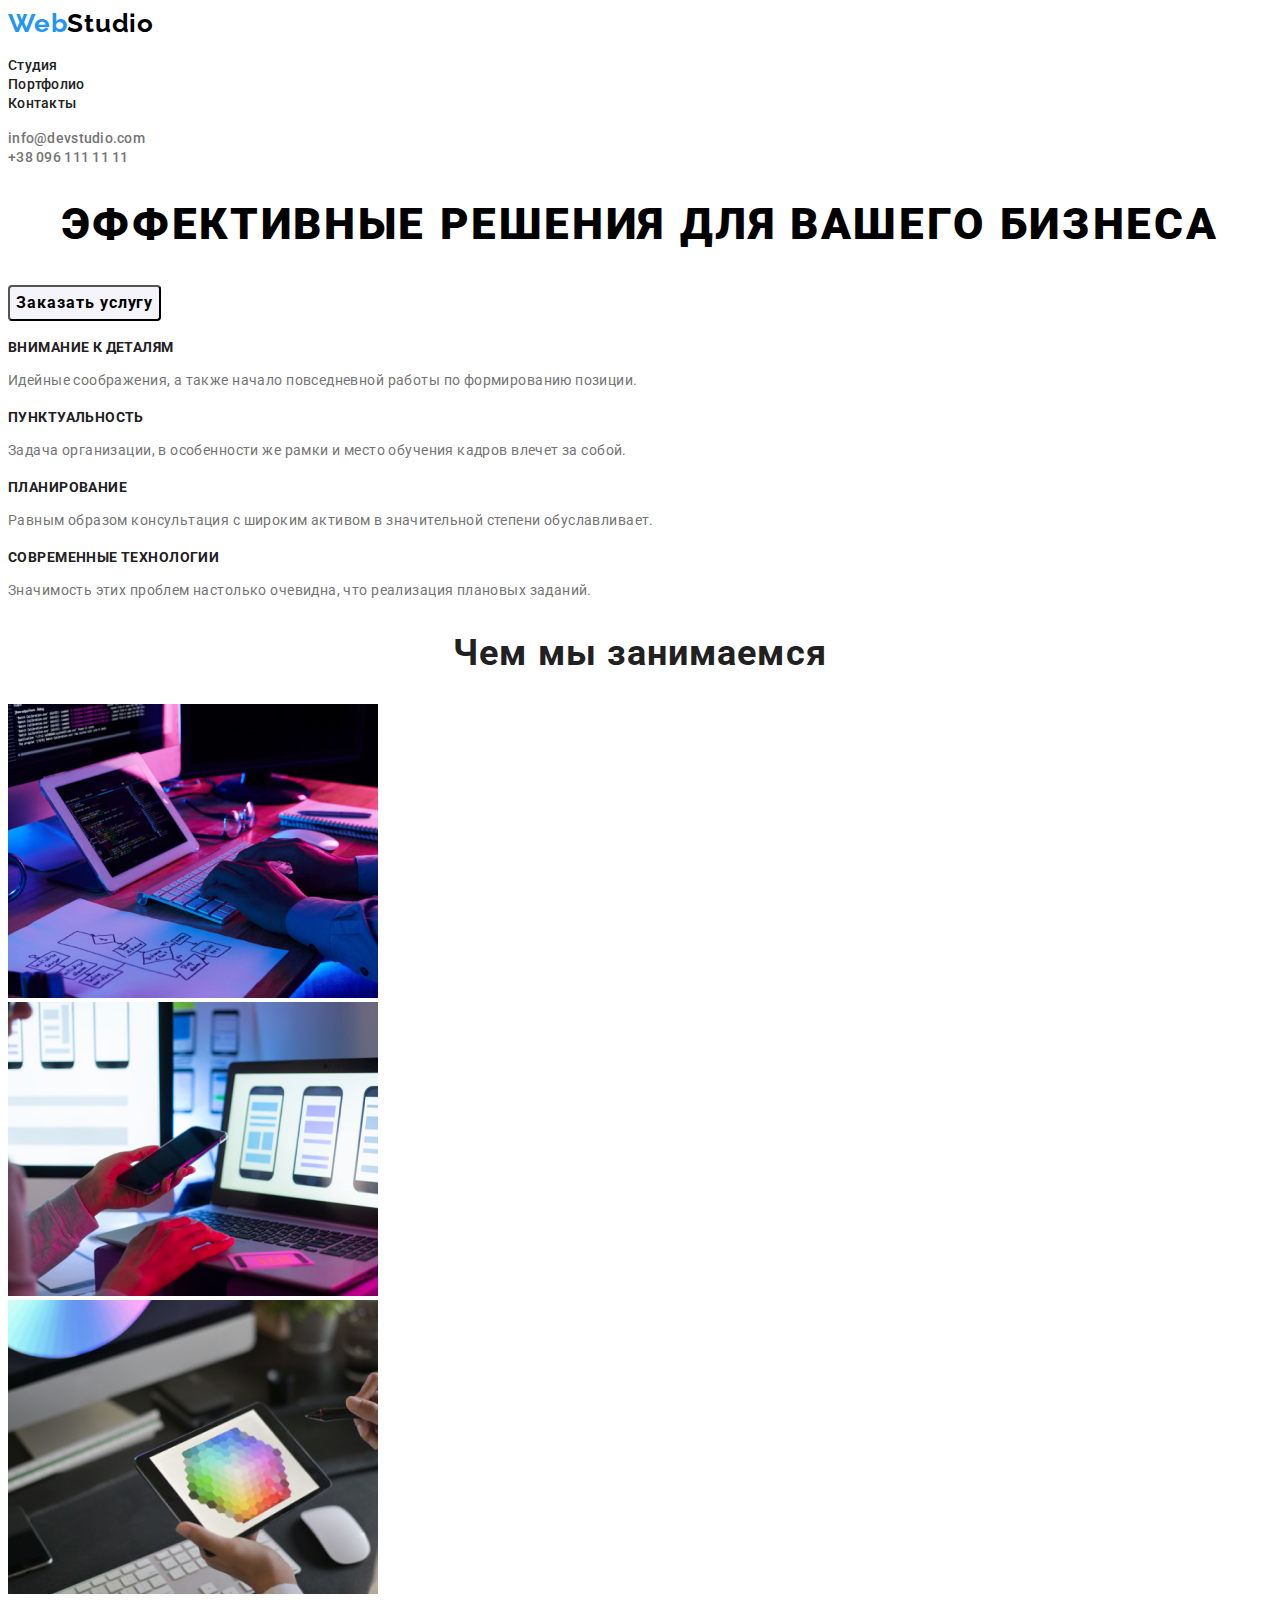
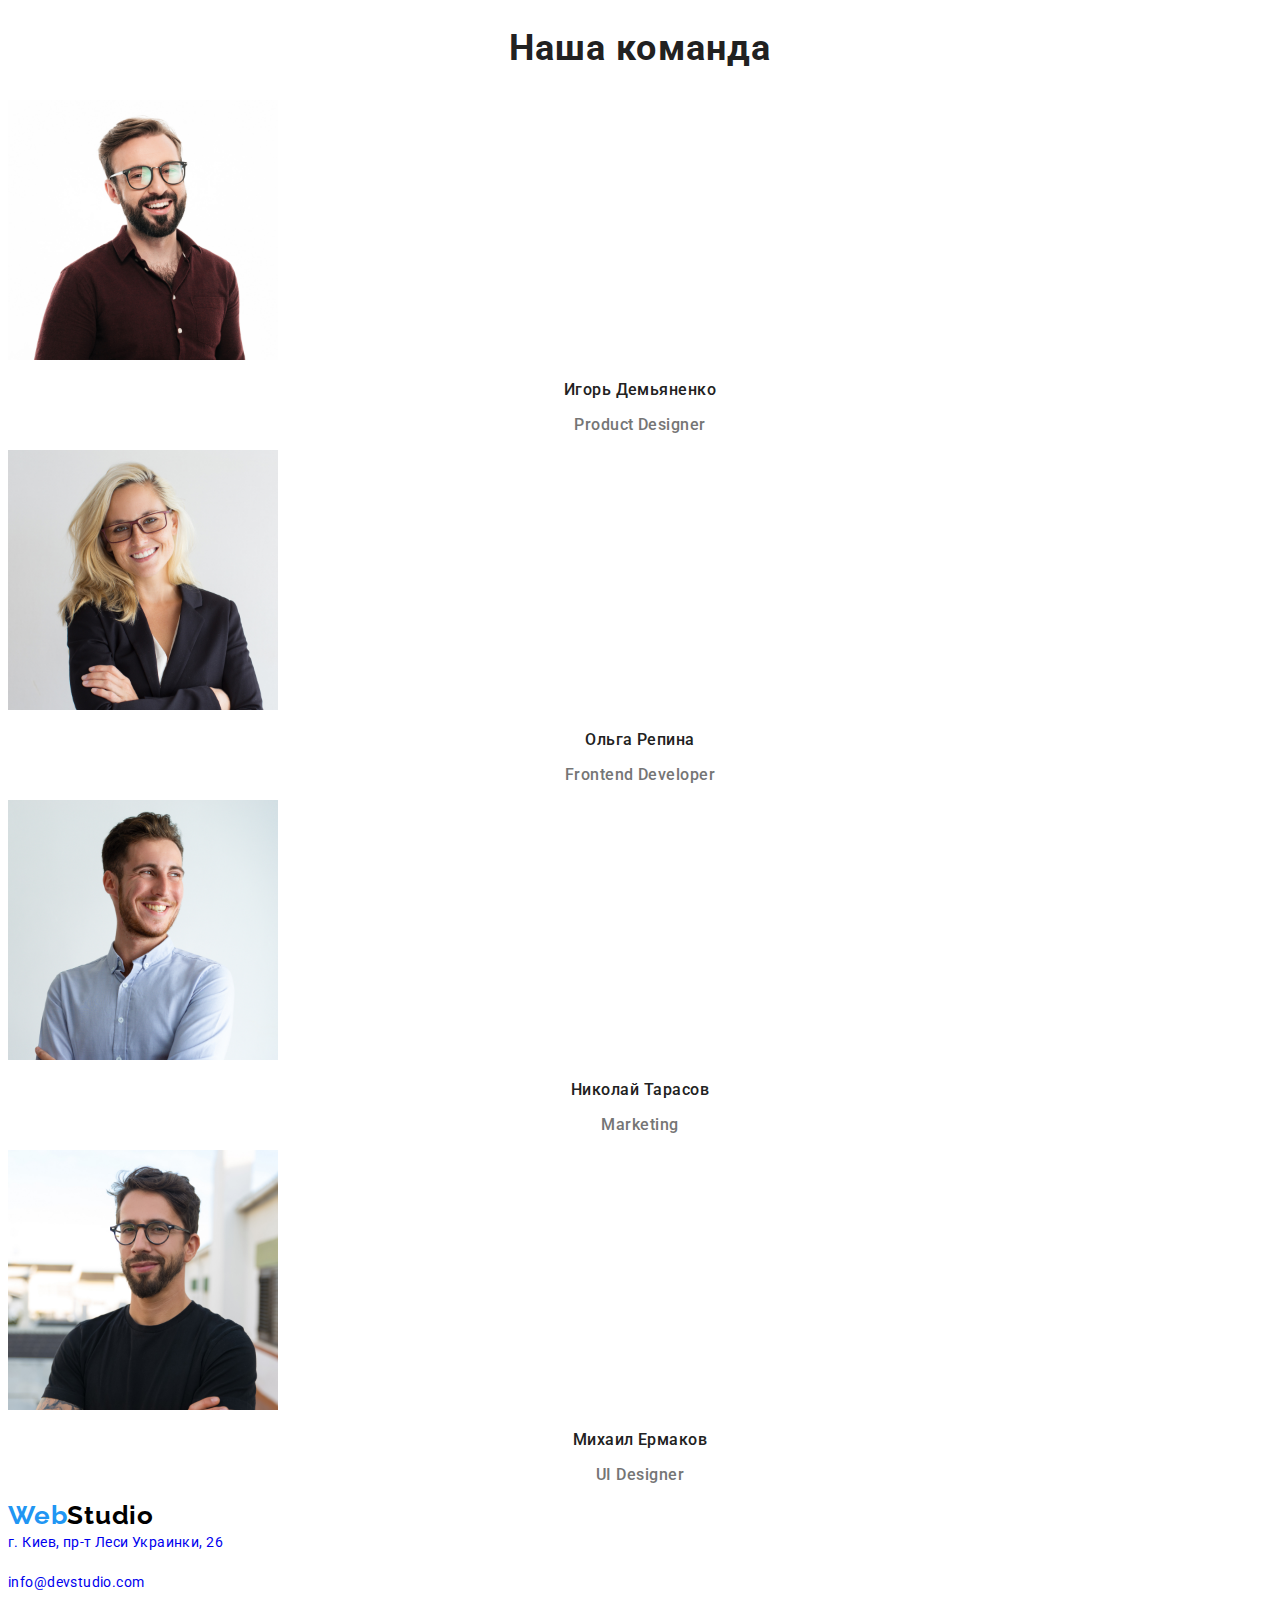
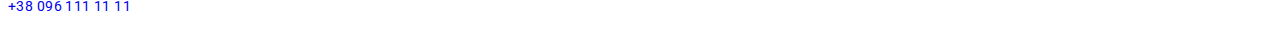
==== index.html @ 01afd9cc "Start HW3" ====
<!DOCTYPE html>
<html lang="ru">
<head>
    <meta charset="UTF-8">
    <meta name="viewport" content="width=device-width, initial-scale=1.0">
    <title lang="en">Студия</title>
    <link rel="preconnect" href="https://fonts.gstatic.com">
    <link rel="preconnect" href="https://fonts.gstatic.com">
    <link href="https://fonts.googleapis.com/css2?family=Raleway:wght@700&family=Roboto:wght@400;500;700;900&display=swap"
        rel="stylesheet">
    <link rel="stylesheet" href="./style.css">
</head>
<body>
    <header>
        <!--logo-->
        <nav>
            <a class="logo" lang="en" href="./index.html"><span class="logo-blue">Web</span>Studio</a>
            <ul>
                <LI><a class="nav-list-item" href="./index.html">Студия</a></LI>
                <LI><a class="nav-list-item" href="./portfolio.html">Портфолио</a></LI>
                <LI><a class="nav-list-item" href="#">Контакты</a></LI>
            </ul>
        </nav>
        <!--contacts top-->
        <ul>
            <li><a class="contacts-list-item" href="mailto:info@devstudio.com">info@devstudio.com</a></li>
            <li><a class="contacts-list-item" href="tel:+380961111111">+38 096 111 11 11</a></li>
        </Ul>
    </header>
    <main>
        <!--main indirmation-->
        <section>
            <h1 class="hero-tittle" >Эффективные решения для вашего бизнеса</h1>
            <button class="hero-btn">Заказать услугу</button>
        </section>
        <!--our ptoperties-->
        <section>
            <ul>
                <li>
                    <h3 class="prop-tittle">Внимание к деталям</h3>
                    <p class="prop-desc">Идейные соображения, а также начало повседневной работы по формированию позиции.</p>
                </li>
                <li>
                    <h3 class="prop-tittle">Пунктуальность</h3>
                    <p class="prop-desc">Задача организации, в особенности же рамки и место обучения кадров влечет за собой.</p>
                </li>
                <li>
                    <h3 class="prop-tittle">Планирование</h3>
                    <p class="prop-desc">Равным образом консультация с широким активом в значительной степени обуславливает.</p>
                </li>
                <li>
                    <h3 class="prop-tittle">Современные технологии</h3>
                    <p class="prop-desc">Значимость этих проблем настолько очевидна, что реализация плановых заданий.</p>
                </li>
            </ul>
        </section>
        <!--What we are doing-->
        <section>
            <h2 class="tittle">Чем мы занимаемся</h2>
            <ul>
                <li><img width="370" height="294" src="./images/create.jpg" alt="We create"></li>    
                <li><img width="370" height="294" src="./images/mobile.jpg" alt="Anything"></li>    
                <li><img width="370" height="294" src="./images/desing.jpg" alt="And designer this"></li>    
            </ul>
        </section>
        <!--Our team-->
        <section>
            <h2 class="tittle">Наша команда</h2>
            <Ul>
            <li>
                <img width="270" height="260" src="./images/igor.jpg" alt="Игорь Демьяненко">
                <p class="people-name">Игорь Демьяненко</p>
                <p class="people-desc" lang="en">Product Designer</p>
            </li>
            <li>
                <img width="270" height="260" src="./images/Olga.jpg" alt="Ольга Репина">
                <p class="people-name">Ольга Репина</p>
                <p class="people-desc" lang="en">Frontend Developer</p>
            </li>
            <li>
                <img width="270" height="260" src="./images/Mikola.jpg" alt="Николай Тарасов">
                <p class="people-name">Николай Тарасов</p>
                <p class="people-desc" lang="en">Marketing</p>
            </li>
            <li>
                <img width="270" height="260" src="./images/Miha.jpg" alt="Михаил Ермаков">
                <p class="people-name">Михаил Ермаков</p>
                <p class="people-desc" lang="en">UI Designer</p>
            </li>
            </ul>
        </section>
    </main>
    <footer>
        <!--logo-->
        <a class="logo logo-on-black" lang="en" href="index.html"><span class="logo-blue">Web</span>Studio</a>
        <address>
            <a class="adress" target="_blank" href="https://goo.gl/maps/gsi33htadUd1G5fJ9">г. Киев, пр-т Леси Украинки, 26</a>
        </address>
        <!--contacts-->
        <ul>
            <li><a class="contacts-footer-item" href="mailto:info@devstudio.com">info@devstudio.com</a></li>
            <li><a class="contacts-footer-item" href="tel:+380961111111">+38 096 111 11 11</a></li>
        </ul>
    </footer>
</body>
</html>
---- style.css ----
body {
  font-family: "Raleway", sans-serif;
  font-family: "Roboto", sans-serif;
}

.list {
  list-style-type: none; /* Убираем маркеры */
}

.link {
  text-decoration: none;
}

ul {
  margin-left: 0; /* Отступ слева в браузере IE и Opera */
  padding-left: 0; /* Отступ слева в браузере Firefox, Safari, Chrome */
}

.logo {
  font-family: Raleway;
  font-style: normal;
  font-weight: 700;
  font-size: 26px;
  line-height: 1.192;
  /* identical to box height */

  letter-spacing: 0.03em;
  text-decoration: none;
  color: #000000;
}

.logo-blue {
  font-family: Raleway;
  font-style: normal;
  font-weight: 700;
  font-size: 26px;
  line-height: 1.192;
  /* identical to box height */

  letter-spacing: 0.03em;
  color: #2196f3;
  text-decoration: none;
}

.logo-on-black {
  /* color: #ffffff; */
}

.nav-list-item {
  text-decoration: none;
  font-family: Roboto;
  font-style: normal;
  font-weight: 500;
  font-size: 14px;
  line-height: 1.142;
  letter-spacing: 0.02em;

  color: #212121;
}

.nav-list-item:hover,
.nav-list-item:focus {
  color: #2196f3;
}

.contacts-list-item {
  text-decoration: none;
  font-family: Roboto;
  font-style: normal;
  font-weight: 500;
  font-size: 14px;
  line-height: 1.142;
  letter-spacing: 0.02em;

  color: #757575;
}

.contacts-list-item:hover,
.contacts-list-item:focus {
  color: #2196f3;
}

.hero-tittle {
  font-family: Roboto;
  font-style: normal;
  font-weight: 900;
  font-size: 44px;
  line-height: 1.363;
  /* or 136% */

  text-align: center;
  letter-spacing: 0.06em;
  text-transform: uppercase;

  /* color: #ffffff; */
}

.hero-btn {
  font-family: Roboto;
  font-style: normal;
  font-weight: bold;
  font-size: 16px;
  line-height: 1.875;
  /* identical to box height, or 187% */

  display: flex;
  align-items: center;
  text-align: center;
  letter-spacing: 0.06em;

  /* color: #FFFFFF; */

  background: #f5f4fa;
  border-radius: 4px;
}

.prop-tittle {
  font-family: Roboto;
  font-style: normal;
  font-weight: bold;
  font-size: 14px;
  line-height: 1.142;
  letter-spacing: 0.03em;
  text-transform: uppercase;

  color: #212121;
}

.prop-desc {
  font-family: Roboto;
  font-style: normal;
  font-weight: normal;
  font-size: 14px;
  line-height: 1.714;
  /* or 171% */

  letter-spacing: 0.03em;

  color: #757575;
}

.tittle {
  font-family: Roboto;
  font-style: normal;
  font-weight: 700;
  font-size: 36px;
  line-height: 1.166;
  text-align: center;
  letter-spacing: 0.03em;

  color: #212121;
}

.people-name {
  font-family: Roboto;
  font-style: normal;
  font-weight: 500;
  font-size: 16px;
  line-height: 1.187;
  /* identical to box height */

  text-align: center;
  letter-spacing: 0.03em;

  color: #212121;
}

.people-desc {
  font-family: Roboto;
  font-style: normal;
  font-weight: 500;
  font-size: 16px;
  line-height: 1.187;
  /* identical to box height */

  text-align: center;
  letter-spacing: 0.03em;

  color: #757575;
}

.adress {
  text-decoration: none;
  font-family: Roboto;
  font-style: normal;
  font-weight: normal;
  font-size: 14px;
  line-height: 1.714;
  /* or 171% */

  letter-spacing: 0.03em;

  /* color: #FFFFFF; */
}

.contacts-footer-item {
  text-decoration: none;
  font-family: Roboto;
  font-style: normal;
  font-weight: normal;
  font-size: 14px;
  line-height: 1.714;
  /* or 171% */

  letter-spacing: 0.03em;

  /* color: rgba(255, 255, 255, 0.6); */
}

.nav-portfolio-btn {
  font-family: Roboto;
  font-style: normal;
  font-weight: 500;
  font-size: 16px;
  line-height: 1.625;
  /* identical to box height, or 162% */

  text-align: center;
  letter-spacing: 0.03em;

  color: #212121;
  border: none;
  background-color: transparent;
}

.nav-portfolio-btn:hover,
.nav-portfolio-btn:focus {
  color: #ffffff;
  background: #2196f3;
  /* shadow-middle */

  box-shadow: 0px 3px 1px rgba(0, 0, 0, 0.1), 0px 1px 2px rgba(0, 0, 0, 0.08),
    0px 2px 2px rgba(0, 0, 0, 0.12);
  border-radius: 4px;
}

.project-tittle {
  font-family: Roboto;
  font-style: normal;
  font-weight: 500;
  font-size: 18px;
  line-height: 2;
  /* identical to box height, or 200% */

  letter-spacing: 0.06em;

  color: #212121;
}

.project-mini-desc {
  font-family: Roboto;
  font-style: normal;
  font-weight: 400;
  font-size: 16px;
  line-height: 1.875;
  /* identical to box height, or 187% */

  letter-spacing: 0.03em;

  color: #757575;
}
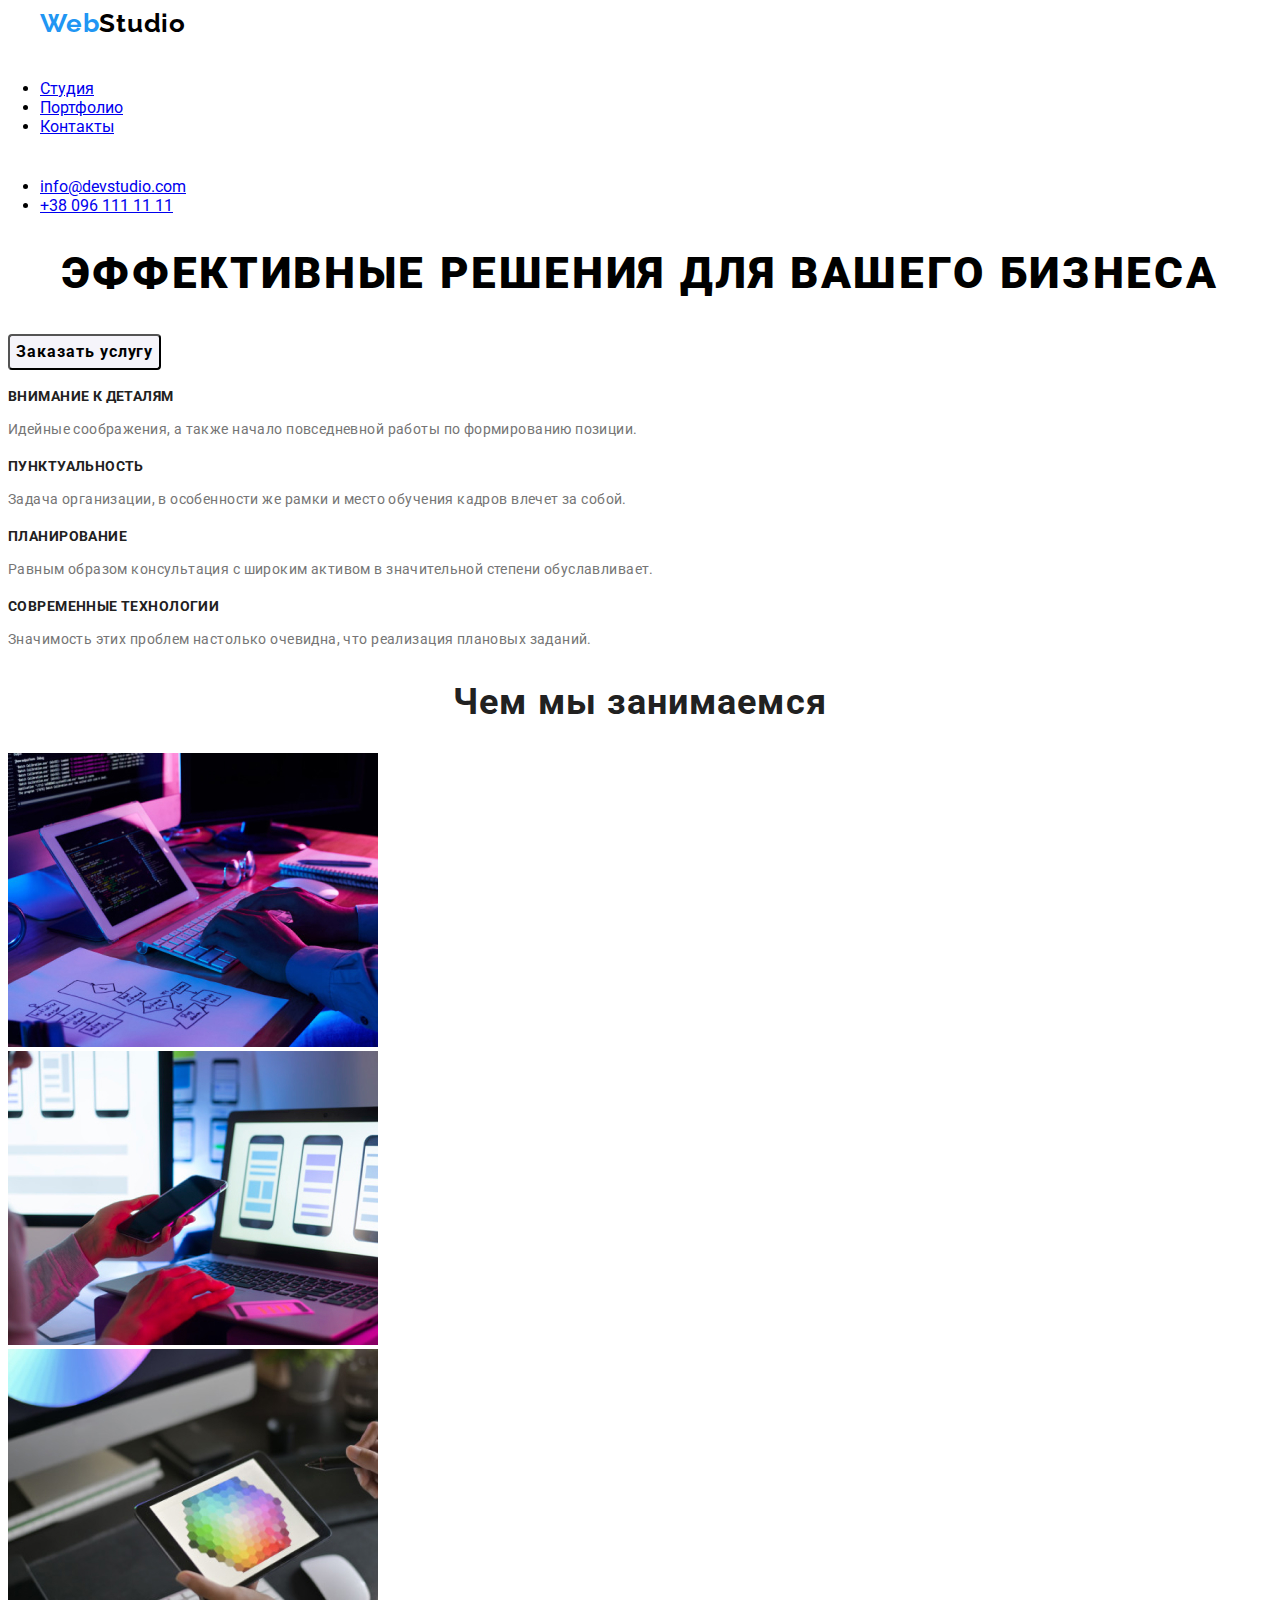
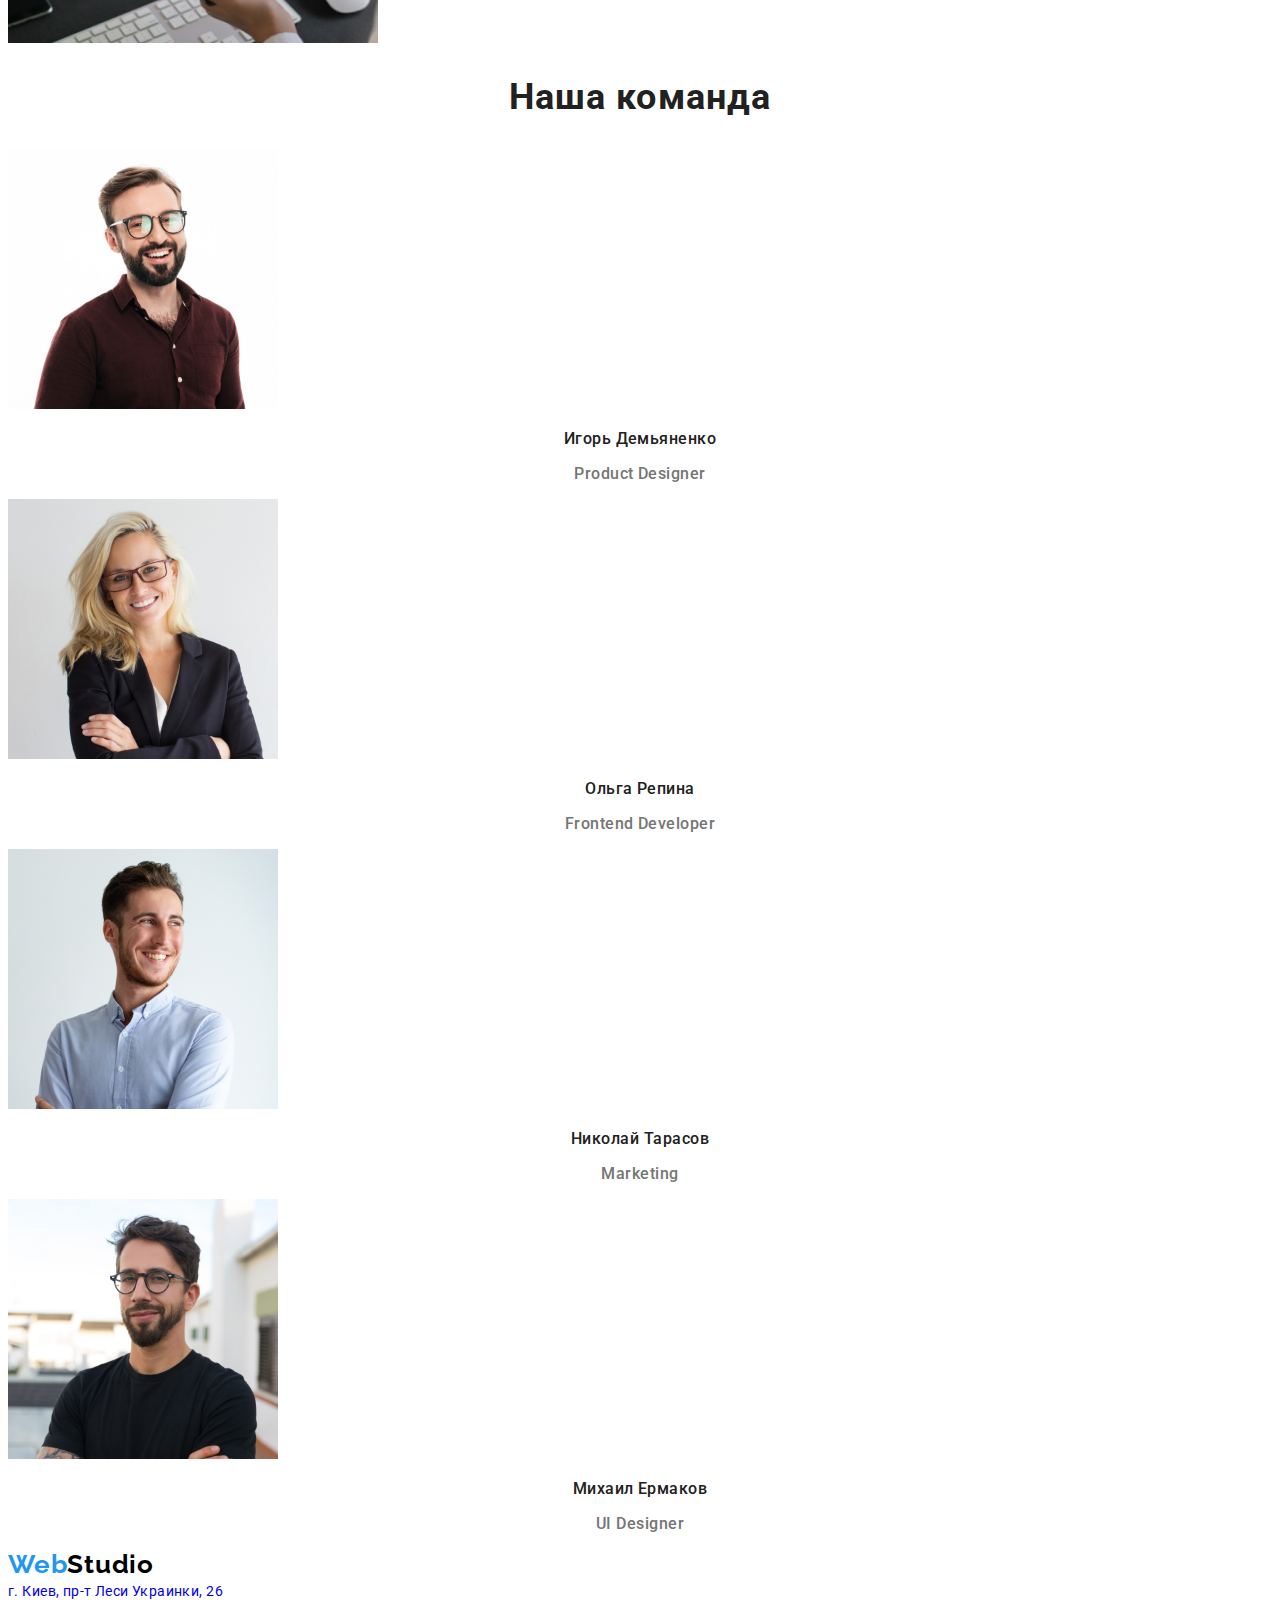
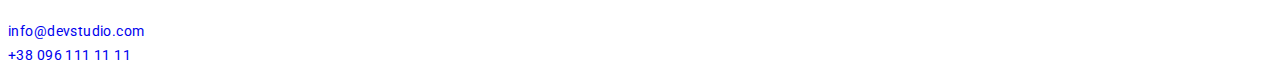
==== commit 1b7e6b9f: "Header 1" ====
--- a/index.html
+++ b/index.html
@@ -8,14 +8,16 @@
     <link rel="preconnect" href="https://fonts.gstatic.com">
     <link href="https://fonts.googleapis.com/css2?family=Raleway:wght@700&family=Roboto:wght@400;500;700;900&display=swap"
         rel="stylesheet">
+    <link rel="stylesheet" href="node_modules/modern-normalize/modern-normalize.css">
     <link rel="stylesheet" href="./style.css">
 </head>
 <body>
     <header>
+        <div class="container">
         <!--logo-->
         <nav>
-            <a class="logo" lang="en" href="./index.html"><span class="logo-blue">Web</span>Studio</a>
-            <ul>
+                <a class="logo" lang="en" href="./index.html"><span class="logo-blue">Web</span>Studio</a>
+            <ul class="header">
                 <LI><a class="nav-list-item" href="./index.html">Студия</a></LI>
                 <LI><a class="nav-list-item" href="./portfolio.html">Портфолио</a></LI>
                 <LI><a class="nav-list-item" href="#">Контакты</a></LI>
@@ -26,6 +28,7 @@
             <li><a class="contacts-list-item" href="mailto:info@devstudio.com">info@devstudio.com</a></li>
             <li><a class="contacts-list-item" href="tel:+380961111111">+38 096 111 11 11</a></li>
         </Ul>
+        </div>
     </header>
     <main>
         <!--main indirmation-->
--- a/style.css
+++ b/style.css
@@ -1,6 +1,12 @@
 body {
   font-family: "Raleway", sans-serif;
   font-family: "Roboto", sans-serif;
+}
+
+.container {
+  width: 1200px;
+  margin: 0 auto;
+  padding: 0 15px;
 }
 
 .list {
@@ -46,40 +52,6 @@
   /* color: #ffffff; */
 }
 
-.nav-list-item {
-  text-decoration: none;
-  font-family: Roboto;
-  font-style: normal;
-  font-weight: 500;
-  font-size: 14px;
-  line-height: 1.142;
-  letter-spacing: 0.02em;
-
-  color: #212121;
-}
-
-.nav-list-item:hover,
-.nav-list-item:focus {
-  color: #2196f3;
-}
-
-.contacts-list-item {
-  text-decoration: none;
-  font-family: Roboto;
-  font-style: normal;
-  font-weight: 500;
-  font-size: 14px;
-  line-height: 1.142;
-  letter-spacing: 0.02em;
-
-  color: #757575;
-}
-
-.contacts-list-item:hover,
-.contacts-list-item:focus {
-  color: #2196f3;
-}
-
 .hero-tittle {
   font-family: Roboto;
   font-style: normal;
@@ -112,6 +84,7 @@
 
   background: #f5f4fa;
   border-radius: 4px;
+  cursor: pointer;
 }
 
 .prop-tittle {
@@ -221,6 +194,7 @@
   color: #212121;
   border: none;
   background-color: transparent;
+  cursor: pointer;
 }
 
 .nav-portfolio-btn:hover,
@@ -259,3 +233,73 @@
 
   color: #757575;
 }
+
+/* HEADER */
+
+.nav-list-link {
+  text-decoration: none;
+  font-family: Roboto;
+  font-style: normal;
+  font-weight: 500;
+  font-size: 14px;
+  line-height: 1.142;
+  letter-spacing: 0.02em;
+
+  color: #212121;
+}
+
+.nav-list-link:hover,
+.nav-list-link:focus {
+  color: #2196f3;
+}
+
+.contacts-list-link {
+  text-decoration: none;
+  font-family: Roboto;
+  font-style: normal;
+  font-weight: 500;
+  font-size: 14px;
+  line-height: 1.142;
+  letter-spacing: 0.02em;
+
+  color: #757575;
+}
+
+.contacts-list-link:hover,
+.contacts-list-link:focus {
+  color: #2196f3;
+}
+
+.header {
+  padding-top: 24px;
+  padding-bottom: 25px;
+}
+
+.header .container {
+  display: flex;
+  align-items: center;
+}
+
+.navigation {
+  display: flex;
+  align-items: center;
+}
+.logo {
+  margin-right: 93px;
+}
+
+.nav-list {
+  display: flex;
+  align-items: center;
+}
+
+.nav-list-item:not(:last-child) {
+  margin-right: 50px;
+}
+
+.contacts-list-item {
+  margin-left: auto;
+  margin-right: 50px;
+}
+
+/* END HEADER */
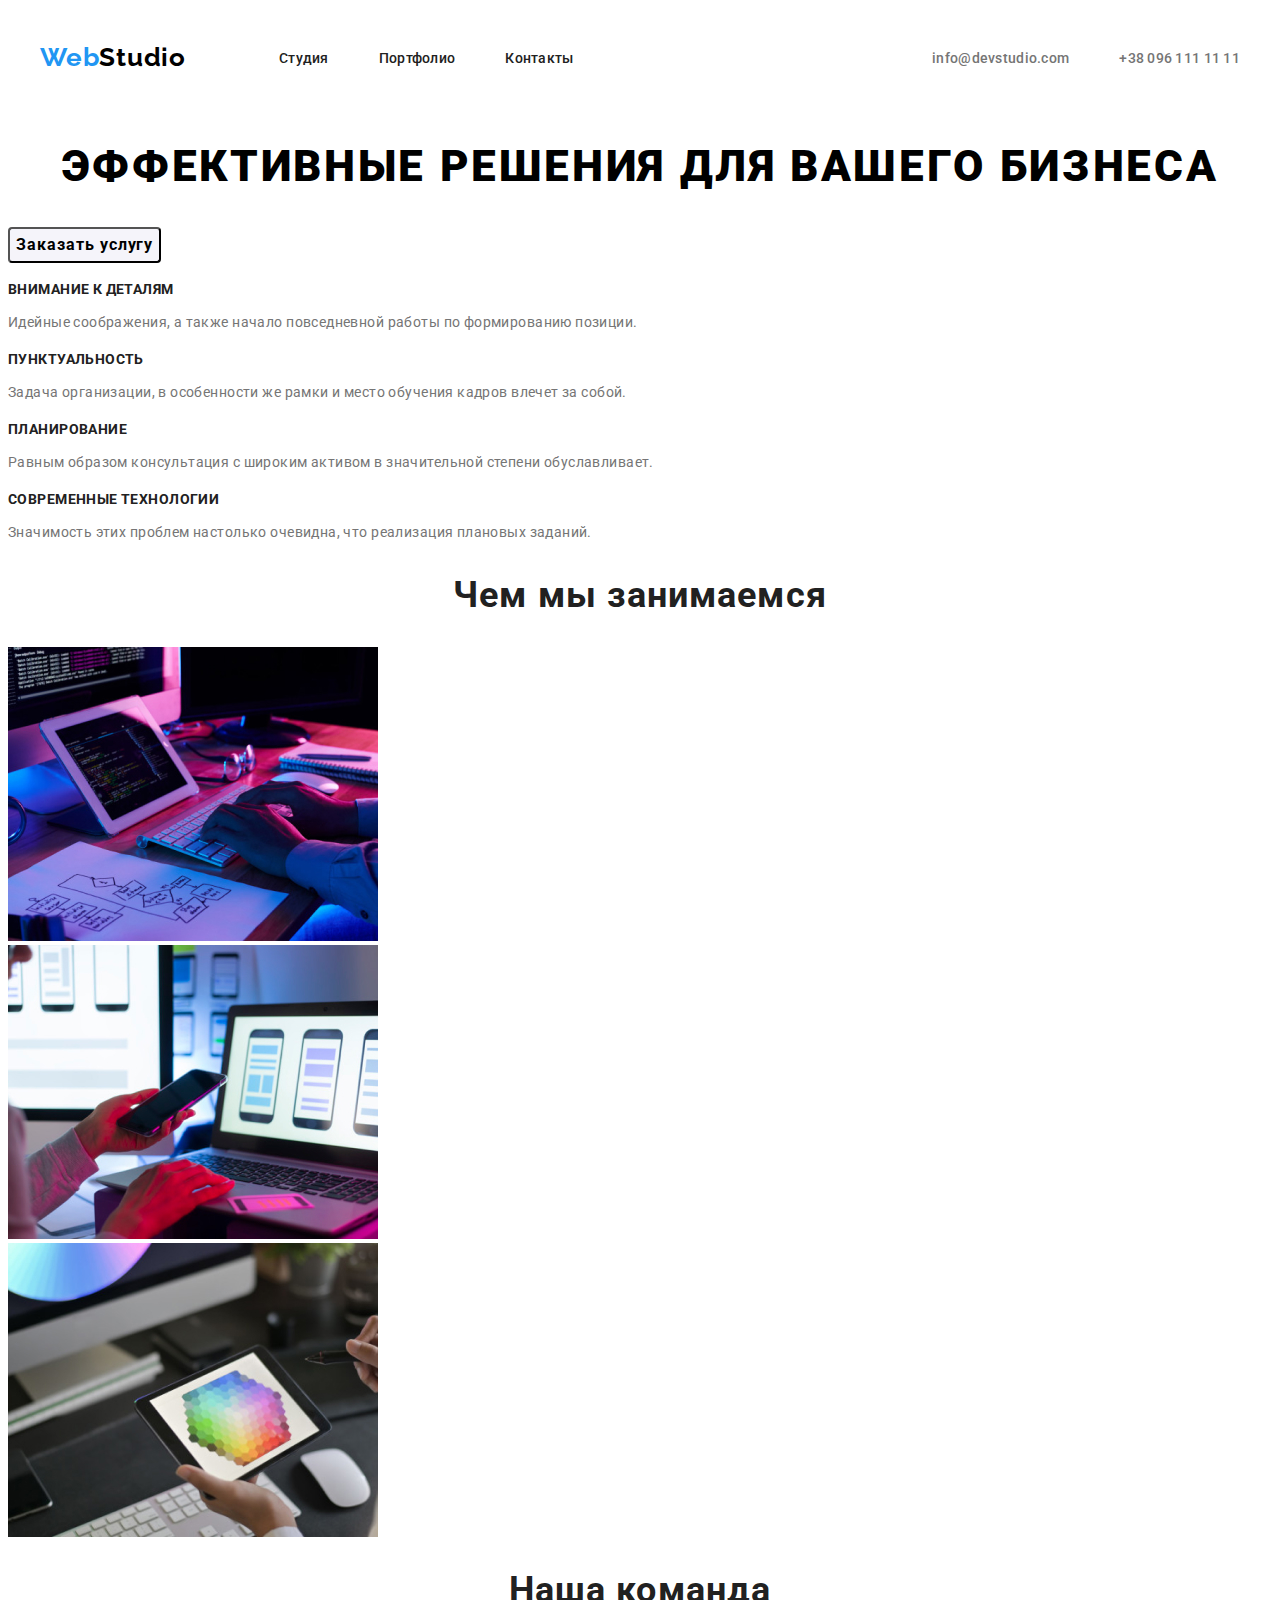
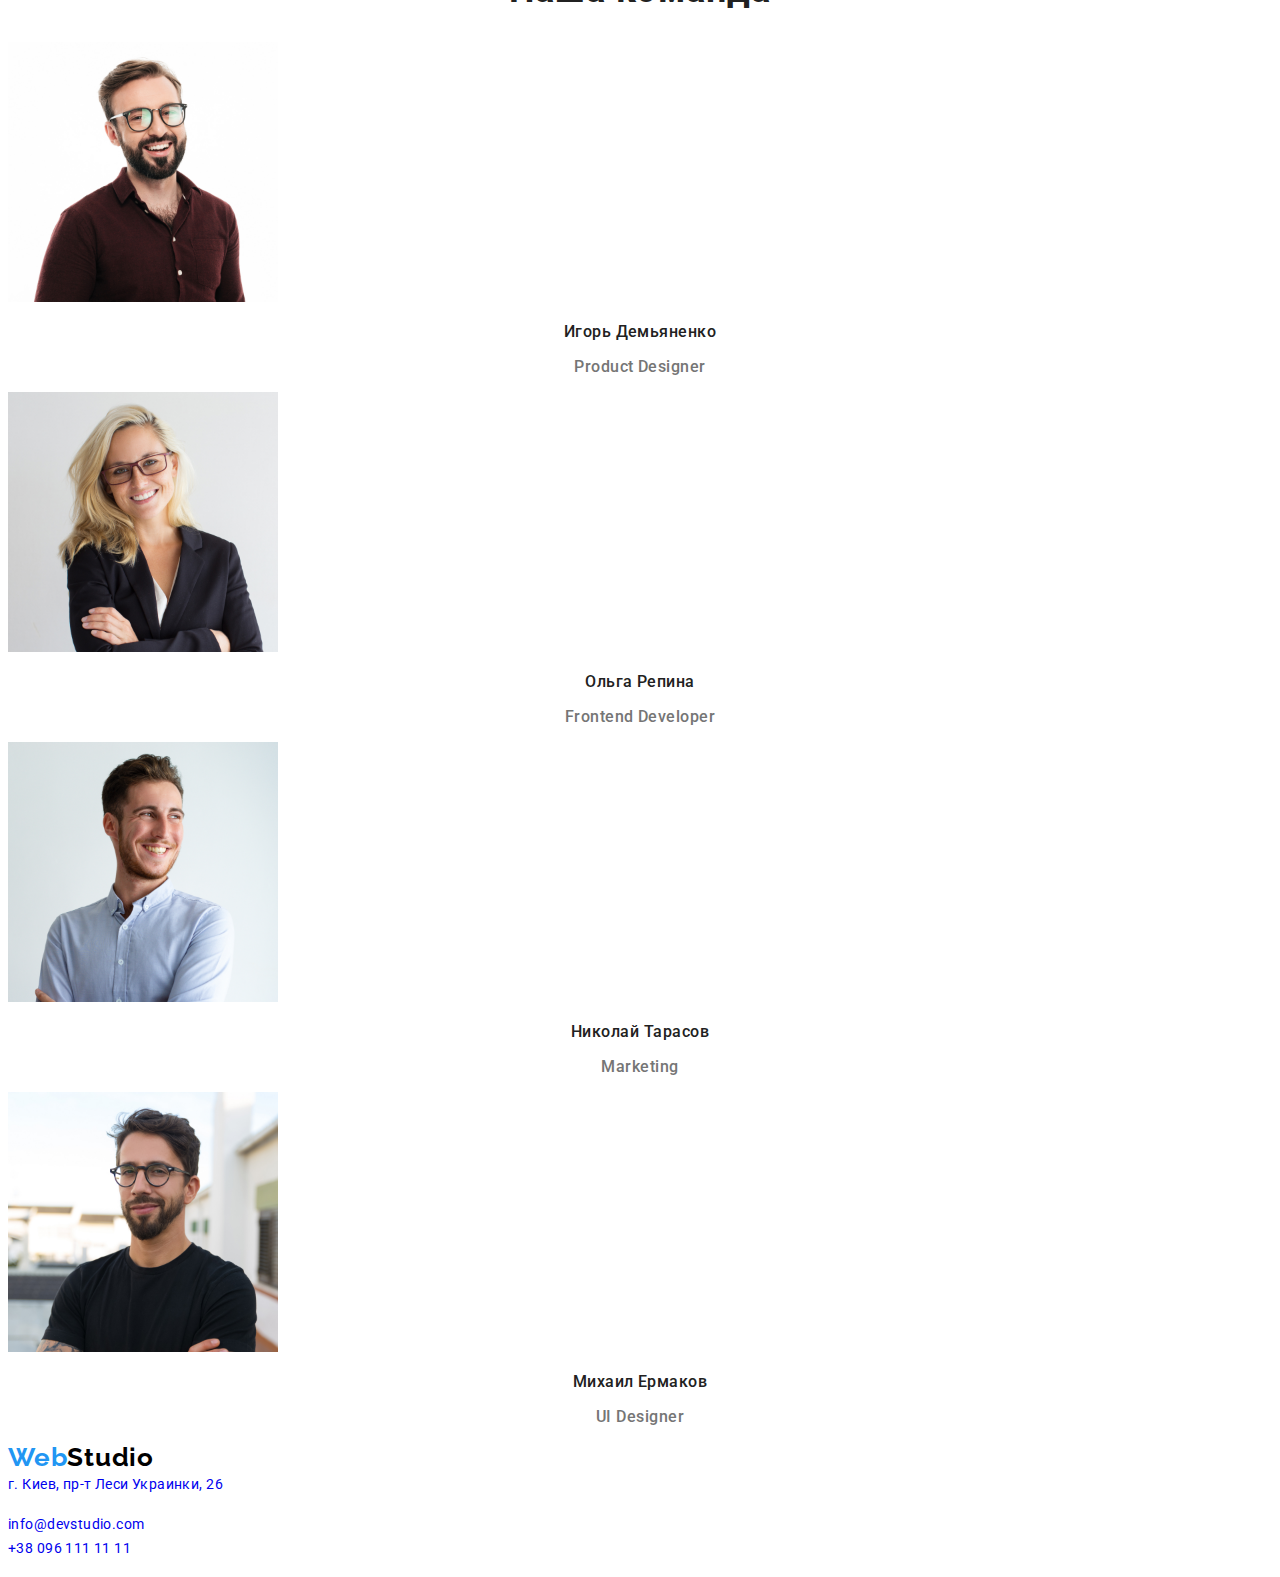
==== commit 339e353f: "Header css+ index + porfolio" ====
--- a/index.html
+++ b/index.html
@@ -8,26 +8,32 @@
     <link rel="preconnect" href="https://fonts.gstatic.com">
     <link href="https://fonts.googleapis.com/css2?family=Raleway:wght@700&family=Roboto:wght@400;500;700;900&display=swap"
         rel="stylesheet">
-    <link rel="stylesheet" href="node_modules/modern-normalize/modern-normalize.css">
+    <link rel="stylesheet" href="https://cdnjs.cloudflare.com/ajax/libs/modern-normalize/1.0.0/modern-normalize.min.css"
+        integrity="sha512-ISS7cAi1PEhQ8jnbJpJZMd29NlhNj4AWYyLOSp2CE/CsHxTCu+r+t0D2yoJudVrd0/8fTVPUVDzY5Tvli75u/g=="
+        crossorigin="anonymous" />
     <link rel="stylesheet" href="./style.css">
 </head>
 <body>
-    <header>
+    <header class="header">
         <div class="container">
-        <!--logo-->
-        <nav>
+            <!--logo-->
+            <nav class="navigation">
                 <a class="logo" lang="en" href="./index.html"><span class="logo-blue">Web</span>Studio</a>
-            <ul class="header">
-                <LI><a class="nav-list-item" href="./index.html">Студия</a></LI>
-                <LI><a class="nav-list-item" href="./portfolio.html">Портфолио</a></LI>
-                <LI><a class="nav-list-item" href="#">Контакты</a></LI>
-            </ul>
-        </nav>
-        <!--contacts top-->
-        <ul>
-            <li><a class="contacts-list-item" href="mailto:info@devstudio.com">info@devstudio.com</a></li>
-            <li><a class="contacts-list-item" href="tel:+380961111111">+38 096 111 11 11</a></li>
-        </Ul>
+                <ul class="nav-list">
+                    <li class="nav-list-item list">
+                        <a class="nav-list-link link" href="./index.html">Студия</a>
+                    </li>
+                    <li class="nav-list-item list">
+                        <a class="nav-list-link link" href="./portfolio.html">Портфолио</a>
+                    </li>
+                    <li class="nav-list-item list">
+                        <a class="nav-list-link link" href="#">Контакты</a>
+                    </li>
+                </ul>
+            </nav>
+            <!--contacts top-->
+            <a class="contacts-list-link link mail" href="mailto:info@devstudio.com">info@devstudio.com</a>
+            <a class="contacts-list-link link tel" href="tel:+380961111111">+38 096 111 11 11</a>
         </div>
     </header>
     <main>
--- a/style.css
+++ b/style.css
@@ -297,9 +297,13 @@
   margin-right: 50px;
 }
 
-.contacts-list-item {
+.tel {
+  margin-left: 50px;
+  margin-right: 0px;
+}
+
+.mail {
   margin-left: auto;
-  margin-right: 50px;
 }
 
 /* END HEADER */
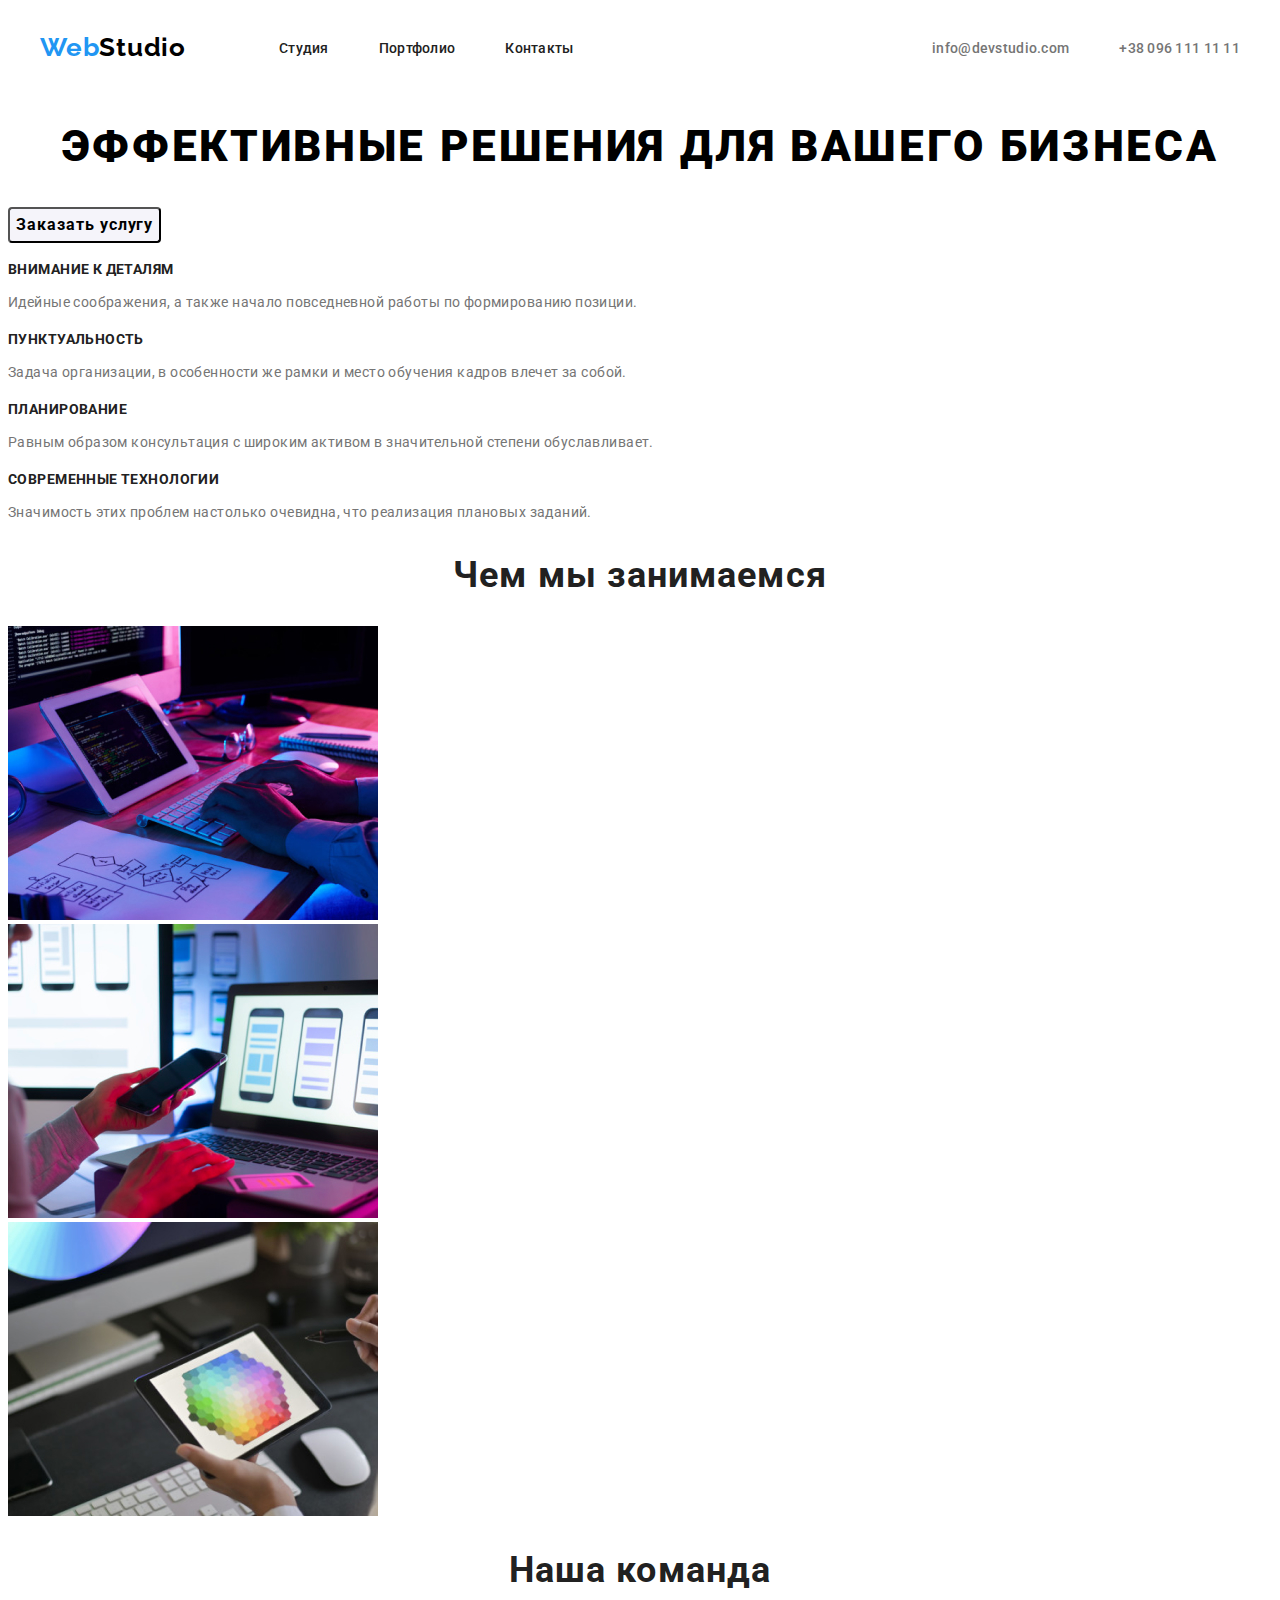
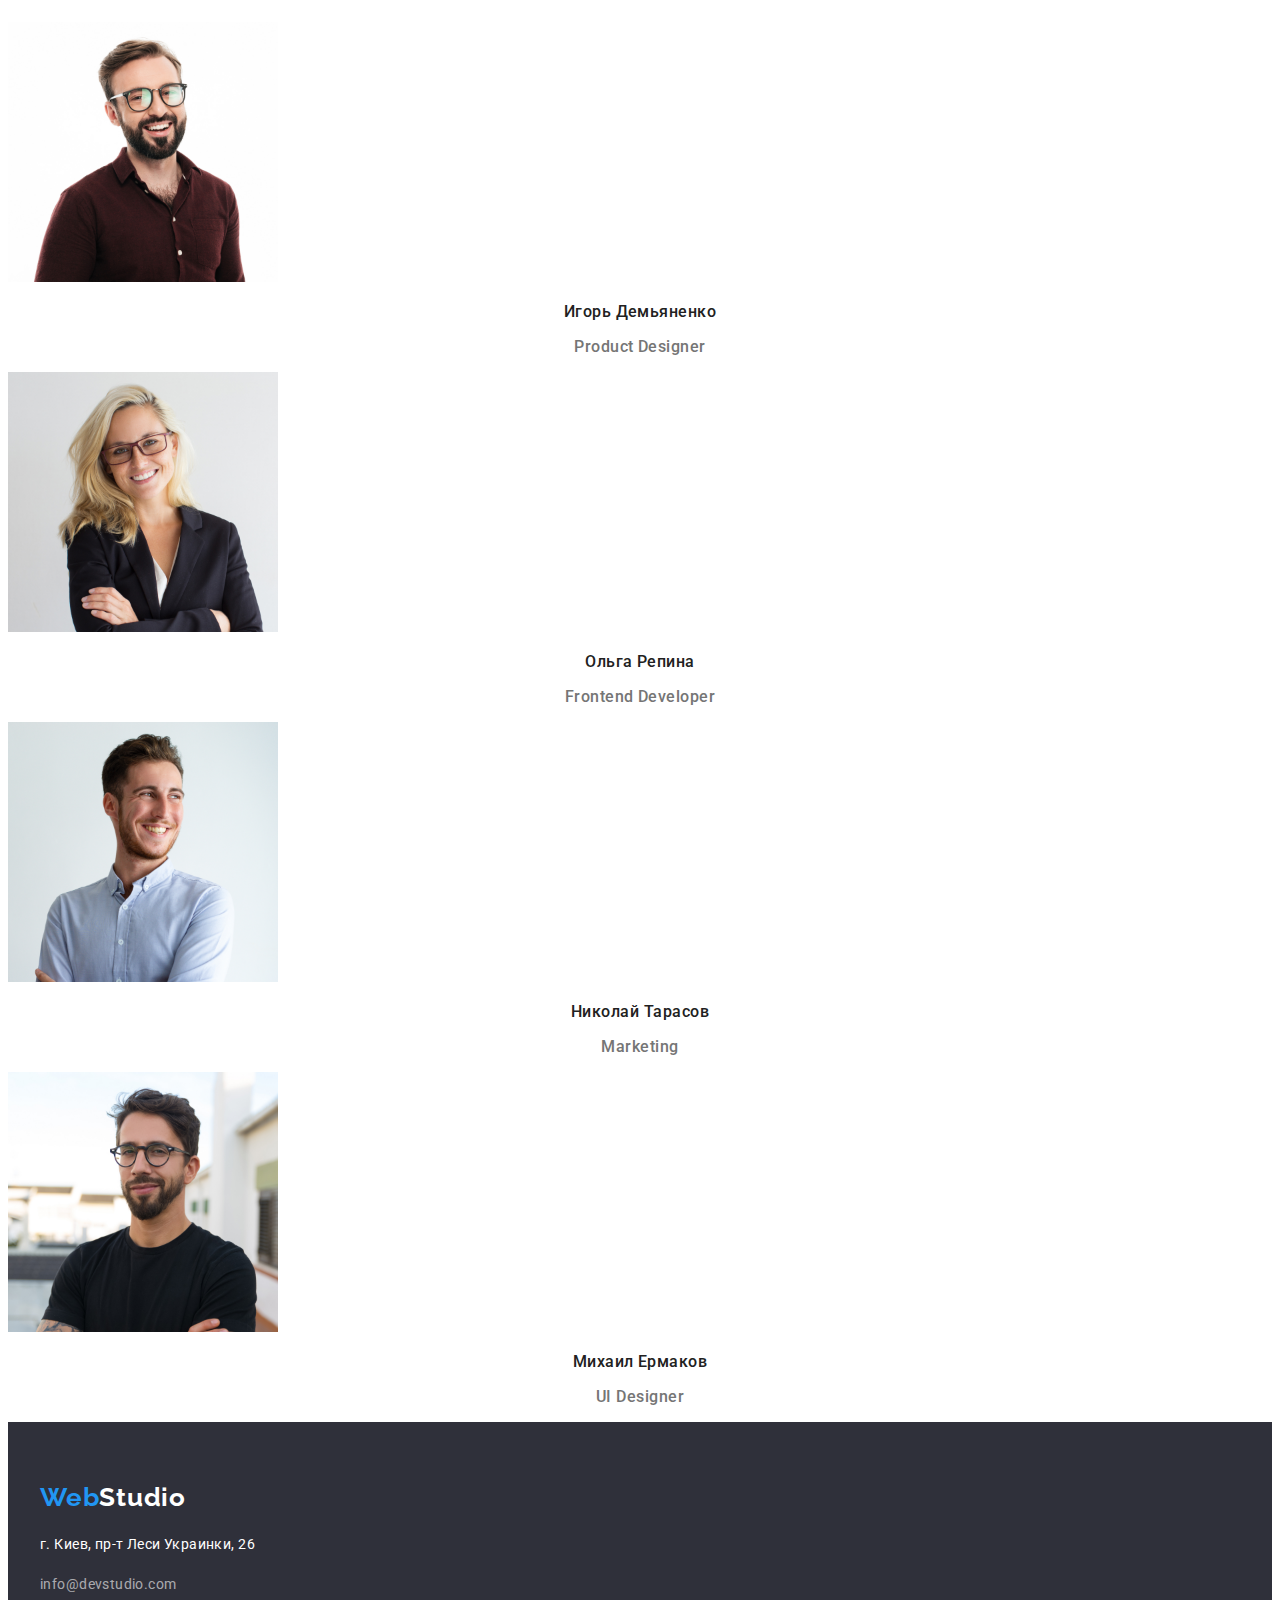
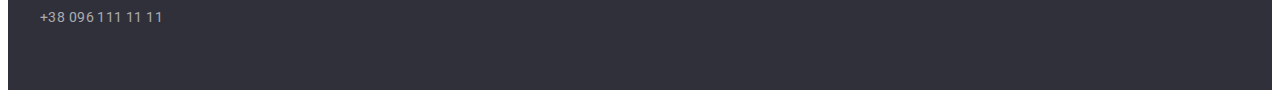
==== commit 98685801: "Футер готовый в индексе" ====
--- a/index.html
+++ b/index.html
@@ -99,17 +99,22 @@
             </ul>
         </section>
     </main>
-    <footer>
-        <!--logo-->
-        <a class="logo logo-on-black" lang="en" href="index.html"><span class="logo-blue">Web</span>Studio</a>
-        <address>
-            <a class="adress" target="_blank" href="https://goo.gl/maps/gsi33htadUd1G5fJ9">г. Киев, пр-т Леси Украинки, 26</a>
-        </address>
-        <!--contacts-->
-        <ul>
-            <li><a class="contacts-footer-item" href="mailto:info@devstudio.com">info@devstudio.com</a></li>
-            <li><a class="contacts-footer-item" href="tel:+380961111111">+38 096 111 11 11</a></li>
-        </ul>
+    <footer class="footer">
+        <div class="container">
+            <!--logo-->
+            <a class="logo logo-on-black" lang="en" href="index.html"><span class="logo-blue">Web</span>Studio</a>
+            <address class="adress">
+                <a class="adress" target="_blank" href="https://goo.gl/maps/gsi33htadUd1G5fJ9">г. Киев, пр-т Леси Украинки,
+                    26</a>
+            </address>
+            <!--contacts-->
+            <ul class="list">
+                <li class="contacts-footer-item"><a class="contacts-footer-link link"
+                        href="mailto:info@devstudio.com">info@devstudio.com</a></li>
+                <li class="contacts-footer-item"><a class="contacts-footer-link link" href="tel:+380961111111">+38 096 111
+                        11 11</a></li>
+            </ul>
+        </div>
     </footer>
 </body>
 </html>--- a/style.css
+++ b/style.css
@@ -48,10 +48,6 @@
   text-decoration: none;
 }
 
-.logo-on-black {
-  /* color: #ffffff; */
-}
-
 .hero-tittle {
   font-family: Roboto;
   font-style: normal;
@@ -152,6 +148,93 @@
   color: #757575;
 }
 
+/* HEADER */
+
+.nav-list-link {
+  text-decoration: none;
+  font-family: Roboto;
+  font-style: normal;
+  font-weight: 500;
+  font-size: 14px;
+  line-height: 1.142;
+  letter-spacing: 0.02em;
+
+  color: #212121;
+}
+
+.nav-list-link:hover,
+.nav-list-link:focus {
+  color: #2196f3;
+}
+
+.contacts-list-link {
+  text-decoration: none;
+  font-family: Roboto;
+  font-style: normal;
+  font-weight: 500;
+  font-size: 14px;
+  line-height: 1.142;
+  letter-spacing: 0.02em;
+
+  color: #757575;
+}
+
+.contacts-list-link:hover,
+.contacts-list-link:focus {
+  color: #2196f3;
+}
+
+.logo {
+  padding-top: 24px;
+  padding-bottom: 25px;
+}
+
+.header .container {
+  display: flex;
+  align-items: center;
+}
+
+.navigation {
+  display: flex;
+  align-items: center;
+}
+.logo {
+  margin-right: 93px;
+}
+
+.nav-list {
+  display: flex;
+  align-items: center;
+}
+
+.nav-list-item:not(:last-child) {
+  margin-right: 50px;
+}
+
+.tel {
+  margin-left: 50px;
+  margin-right: 0px;
+}
+
+.mail {
+  margin-left: auto;
+}
+
+/* END HEADER */
+
+/* FOOTER */
+
+.footer {
+  background: #2f303a;
+}
+
+.logo-on-black {
+  color: #ffffff;
+  padding-top: 60px;
+  padding-bottom: 20px;
+  display: block;
+}
+
 .adress {
   text-decoration: none;
   font-family: Roboto;
@@ -163,10 +246,10 @@
 
   letter-spacing: 0.03em;
 
-  /* color: #FFFFFF; */
-}
-
-.contacts-footer-item {
+  color: #ffffff;
+}
+
+.contacts-footer-link {
   text-decoration: none;
   font-family: Roboto;
   font-style: normal;
@@ -177,8 +260,27 @@
 
   letter-spacing: 0.03em;
 
-  /* color: rgba(255, 255, 255, 0.6); */
-}
+  color: rgba(255, 255, 255, 0.6);
+}
+
+.adress {
+  margin-bottom: 9px;
+  display: block;
+}
+
+.contacts-footer-item:not(:last-child) {
+  margin-bottom: 9px;
+}
+
+.contacts-footer-item:last-child {
+  padding-bottom: 60px;
+}
+
+/*  END FOOTER */
+
+/* Portfolio page */
+
+/* Portfolio section navigation */
 
 .nav-portfolio-btn {
   font-family: Roboto;
@@ -195,6 +297,10 @@
   border: none;
   background-color: transparent;
   cursor: pointer;
+
+  padding: 6px 22px;
+  margin-top: 94px;
+  margin-bottom: 50px;
 }
 
 .nav-portfolio-btn:hover,
@@ -208,6 +314,29 @@
   border-radius: 4px;
 }
 
+.portfolio-nav-list {
+  display: flex;
+  justify-content: center;
+}
+
+.portfolio-nav-list-item:not(:last-child) {
+  margin-right: 8px;
+}
+
+/* End portfolio section navigation */
+
+/* img-links-portfolio */
+
+.porfolio-img-list {
+  display: flex;
+  flex-wrap: wrap;
+  margin: -15px;
+}
+
+.portfolio-img-list-item {
+  margin: 15px;
+}
+
 .project-tittle {
   font-family: Roboto;
   font-style: normal;
@@ -219,6 +348,8 @@
   letter-spacing: 0.06em;
 
   color: #212121;
+
+  margin: 20px 24px 4px;
 }
 
 .project-mini-desc {
@@ -232,78 +363,14 @@
   letter-spacing: 0.03em;
 
   color: #757575;
-}
-
-/* HEADER */
-
-.nav-list-link {
-  text-decoration: none;
-  font-family: Roboto;
-  font-style: normal;
-  font-weight: 500;
-  font-size: 14px;
-  line-height: 1.142;
-  letter-spacing: 0.02em;
-
-  color: #212121;
-}
-
-.nav-list-link:hover,
-.nav-list-link:focus {
-  color: #2196f3;
-}
-
-.contacts-list-link {
-  text-decoration: none;
-  font-family: Roboto;
-  font-style: normal;
-  font-weight: 500;
-  font-size: 14px;
-  line-height: 1.142;
-  letter-spacing: 0.02em;
-
-  color: #757575;
-}
-
-.contacts-list-link:hover,
-.contacts-list-link:focus {
-  color: #2196f3;
-}
-
-.header {
-  padding-top: 24px;
-  padding-bottom: 25px;
-}
-
-.header .container {
-  display: flex;
-  align-items: center;
-}
-
-.navigation {
-  display: flex;
-  align-items: center;
-}
-.logo {
-  margin-right: 93px;
-}
-
-.nav-list {
-  display: flex;
-  align-items: center;
-}
-
-.nav-list-item:not(:last-child) {
-  margin-right: 50px;
-}
-
-.tel {
-  margin-left: 50px;
-  margin-right: 0px;
-}
-
-.mail {
-  margin-left: auto;
-}
-
-/* END HEADER */
+
+  margin: 0 24px 20px;
+}
+
+.section {
+  margin-bottom: 94px;
+}
+
+/* End img-links-portfolio */
+
+/* End Portfolio page */
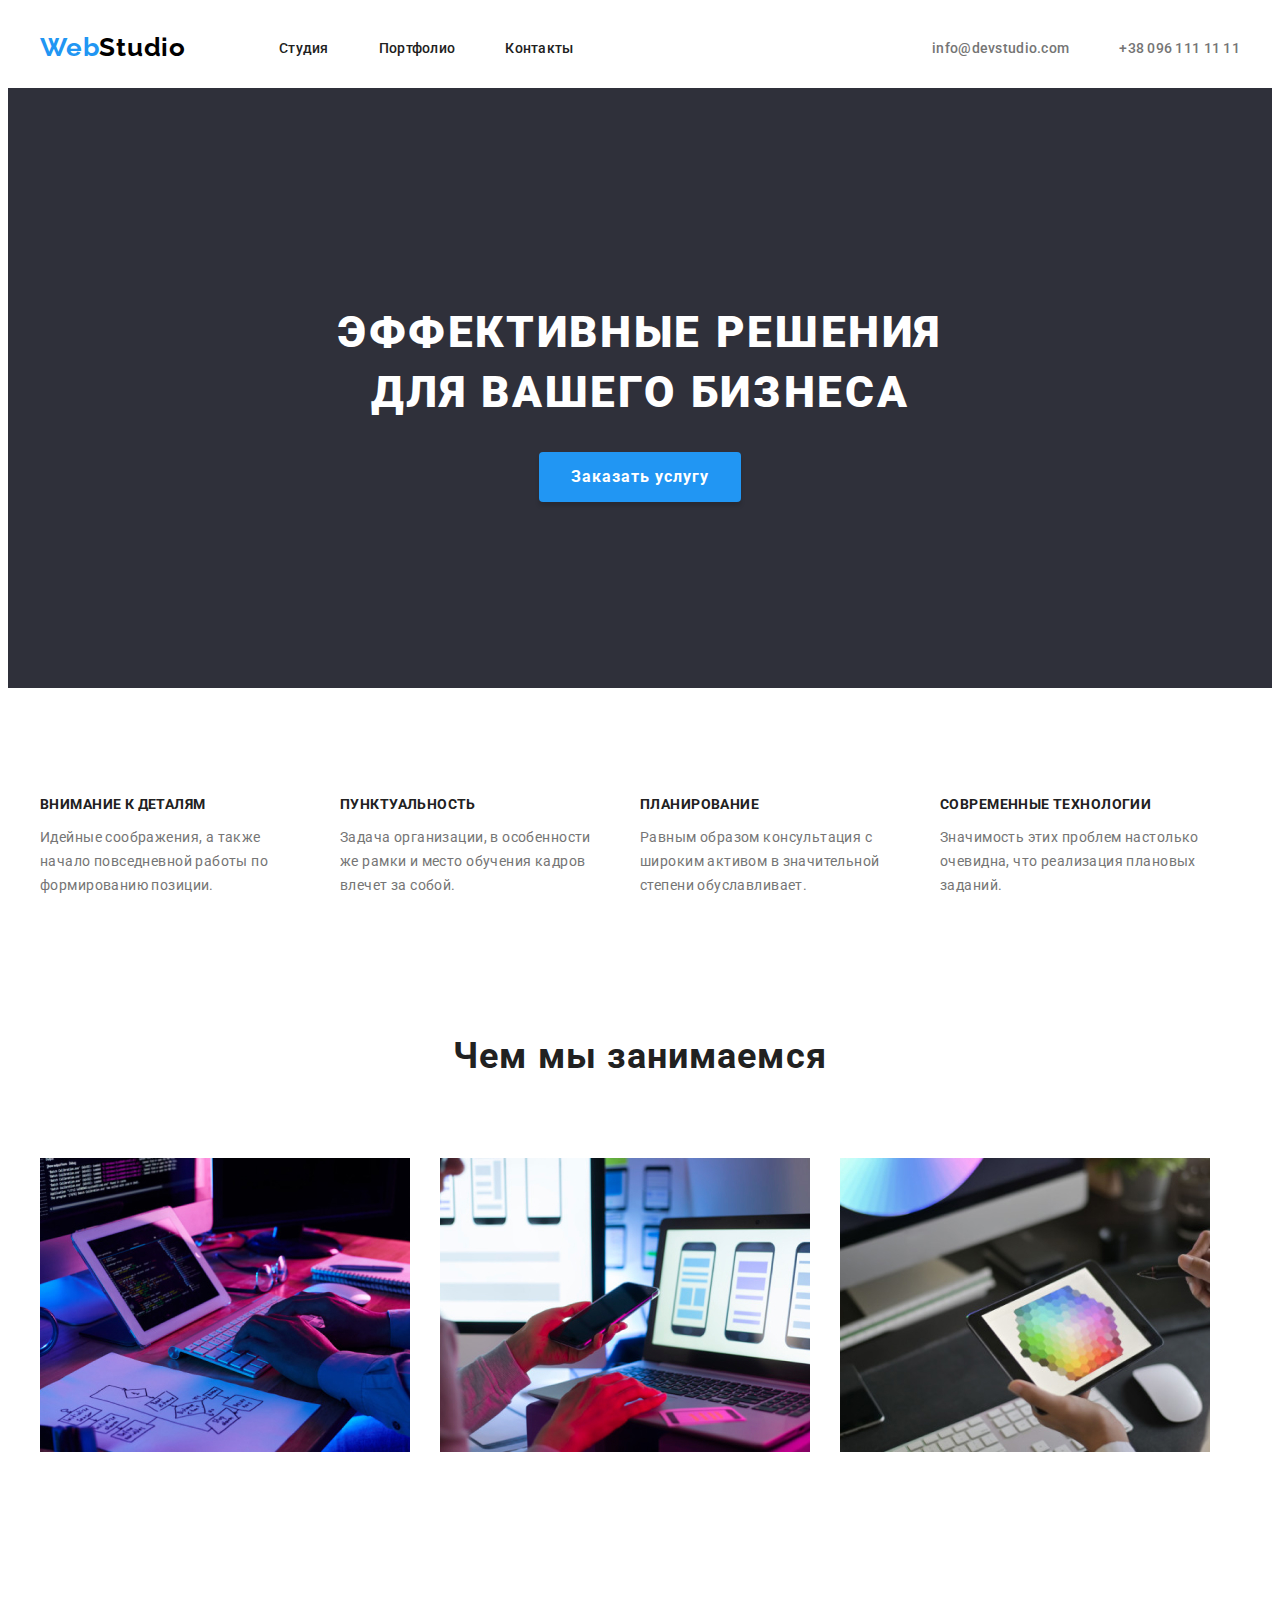
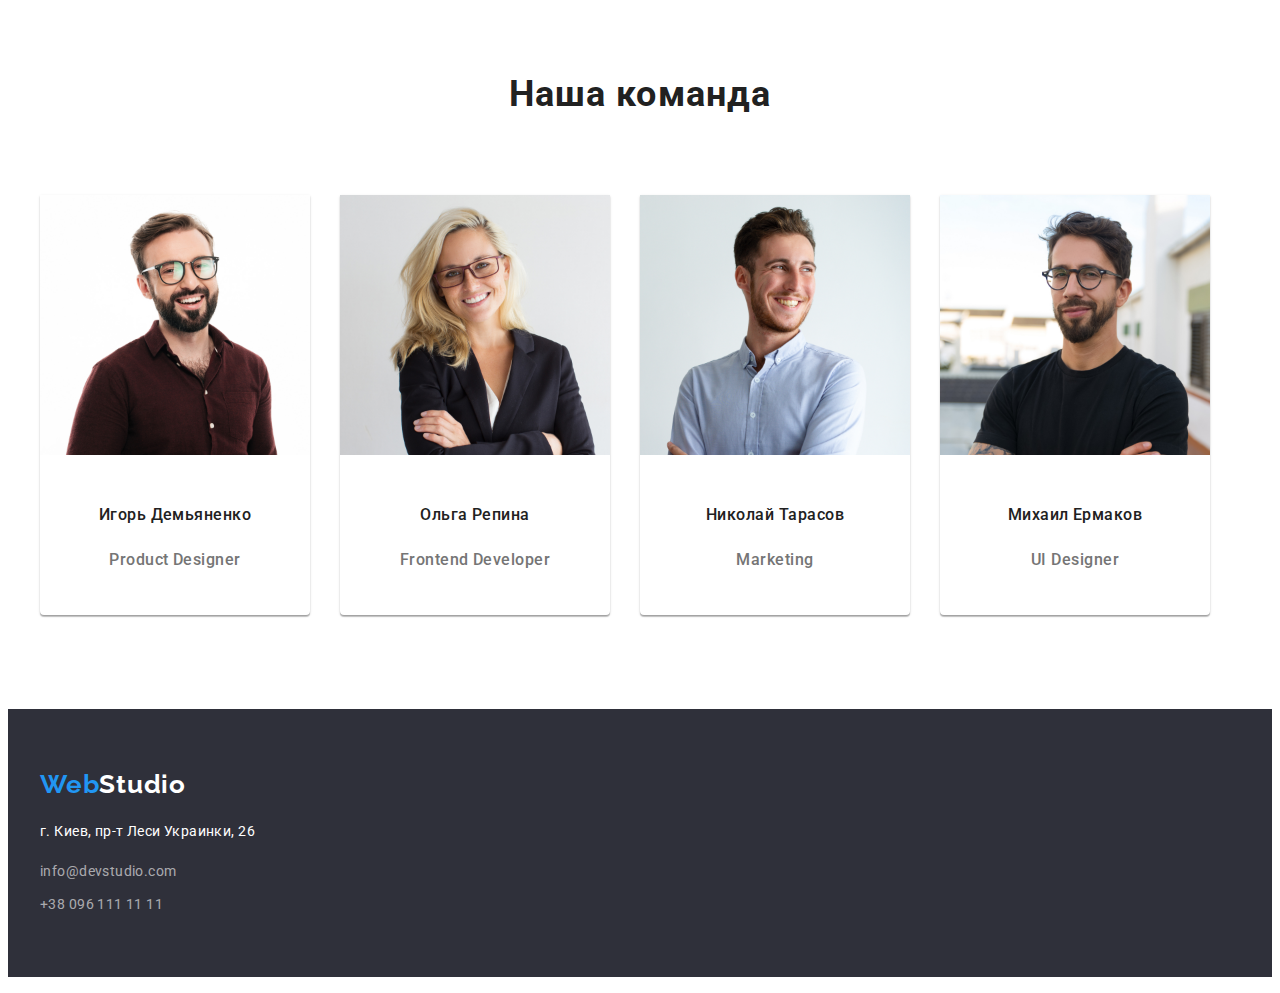
==== commit b1ed1b69: "3th home work done" ====
--- a/index.html
+++ b/index.html
@@ -38,65 +38,73 @@
     </header>
     <main>
         <!--main indirmation-->
-        <section>
+        <section class="section-hero">
+            <div class="container">
             <h1 class="hero-tittle" >Эффективные решения для вашего бизнеса</h1>
             <button class="hero-btn">Заказать услугу</button>
+            </div>
         </section>
         <!--our ptoperties-->
         <section>
-            <ul>
-                <li>
+            <div class="container">
+            <ul class="properties-list list">
+                <li class="properties-list-item">
                     <h3 class="prop-tittle">Внимание к деталям</h3>
                     <p class="prop-desc">Идейные соображения, а также начало повседневной работы по формированию позиции.</p>
                 </li>
-                <li>
+                <li class="properties-list-item">
                     <h3 class="prop-tittle">Пунктуальность</h3>
                     <p class="prop-desc">Задача организации, в особенности же рамки и место обучения кадров влечет за собой.</p>
                 </li>
-                <li>
+                <li class="properties-list-item">
                     <h3 class="prop-tittle">Планирование</h3>
                     <p class="prop-desc">Равным образом консультация с широким активом в значительной степени обуславливает.</p>
                 </li>
-                <li>
+                <li class="properties-list-item">
                     <h3 class="prop-tittle">Современные технологии</h3>
                     <p class="prop-desc">Значимость этих проблем настолько очевидна, что реализация плановых заданий.</p>
                 </li>
             </ul>
+            </div>
         </section>
         <!--What we are doing-->
         <section>
-            <h2 class="tittle">Чем мы занимаемся</h2>
-            <ul>
-                <li><img width="370" height="294" src="./images/create.jpg" alt="We create"></li>    
-                <li><img width="370" height="294" src="./images/mobile.jpg" alt="Anything"></li>    
-                <li><img width="370" height="294" src="./images/desing.jpg" alt="And designer this"></li>    
+            <div class="container">
+            <h2 class="tittle what-we-are-doing-tittle">Чем мы занимаемся</h2>
+            <ul class="what-we-are-doing-list list">
+                <li class="what-we-are-doing-item"><img width="370" height="294" src="./images/create.jpg" alt="We create"></li>    
+                <li class="what-we-are-doing-item"><img width="370" height="294" src="./images/mobile.jpg" alt="Anything"></li>    
+                <li class="what-we-are-doing-item"><img width="370" height="294" src="./images/desing.jpg" alt="And designer this"></li>    
             </ul>
+            </div>
         </section>
         <!--Our team-->
         <section>
-            <h2 class="tittle">Наша команда</h2>
-            <Ul>
-            <li>
+            <div class="container">
+            <h2 class="tittle our-team-tittle">Наша команда</h2>
+            <ul class="our-team-list list">
+            <li class="our-team-list-item">
                 <img width="270" height="260" src="./images/igor.jpg" alt="Игорь Демьяненко">
                 <p class="people-name">Игорь Демьяненко</p>
                 <p class="people-desc" lang="en">Product Designer</p>
             </li>
-            <li>
+            <li class="our-team-list-item">
                 <img width="270" height="260" src="./images/Olga.jpg" alt="Ольга Репина">
                 <p class="people-name">Ольга Репина</p>
                 <p class="people-desc" lang="en">Frontend Developer</p>
             </li>
-            <li>
+            <li class="our-team-list-item">
                 <img width="270" height="260" src="./images/Mikola.jpg" alt="Николай Тарасов">
                 <p class="people-name">Николай Тарасов</p>
                 <p class="people-desc" lang="en">Marketing</p>
             </li>
-            <li>
+            <li class="our-team-list-item">
                 <img width="270" height="260" src="./images/Miha.jpg" alt="Михаил Ермаков">
                 <p class="people-name">Михаил Ермаков</p>
                 <p class="people-desc" lang="en">UI Designer</p>
             </li>
             </ul>
+            </div>
         </section>
     </main>
     <footer class="footer">
--- a/style.css
+++ b/style.css
@@ -46,106 +46,6 @@
   letter-spacing: 0.03em;
   color: #2196f3;
   text-decoration: none;
-}
-
-.hero-tittle {
-  font-family: Roboto;
-  font-style: normal;
-  font-weight: 900;
-  font-size: 44px;
-  line-height: 1.363;
-  /* or 136% */
-
-  text-align: center;
-  letter-spacing: 0.06em;
-  text-transform: uppercase;
-
-  /* color: #ffffff; */
-}
-
-.hero-btn {
-  font-family: Roboto;
-  font-style: normal;
-  font-weight: bold;
-  font-size: 16px;
-  line-height: 1.875;
-  /* identical to box height, or 187% */
-
-  display: flex;
-  align-items: center;
-  text-align: center;
-  letter-spacing: 0.06em;
-
-  /* color: #FFFFFF; */
-
-  background: #f5f4fa;
-  border-radius: 4px;
-  cursor: pointer;
-}
-
-.prop-tittle {
-  font-family: Roboto;
-  font-style: normal;
-  font-weight: bold;
-  font-size: 14px;
-  line-height: 1.142;
-  letter-spacing: 0.03em;
-  text-transform: uppercase;
-
-  color: #212121;
-}
-
-.prop-desc {
-  font-family: Roboto;
-  font-style: normal;
-  font-weight: normal;
-  font-size: 14px;
-  line-height: 1.714;
-  /* or 171% */
-
-  letter-spacing: 0.03em;
-
-  color: #757575;
-}
-
-.tittle {
-  font-family: Roboto;
-  font-style: normal;
-  font-weight: 700;
-  font-size: 36px;
-  line-height: 1.166;
-  text-align: center;
-  letter-spacing: 0.03em;
-
-  color: #212121;
-}
-
-.people-name {
-  font-family: Roboto;
-  font-style: normal;
-  font-weight: 500;
-  font-size: 16px;
-  line-height: 1.187;
-  /* identical to box height */
-
-  text-align: center;
-  letter-spacing: 0.03em;
-
-  color: #212121;
-}
-
-.people-desc {
-  font-family: Roboto;
-  font-style: normal;
-  font-weight: 500;
-  font-size: 16px;
-  line-height: 1.187;
-  /* identical to box height */
-
-  text-align: center;
-  letter-spacing: 0.03em;
-
-  color: #757575;
 }
 
 /* HEADER */
@@ -367,10 +267,202 @@
   margin: 0 24px 20px;
 }
 
-.section {
+.section-portfolio {
   margin-bottom: 94px;
 }
 
 /* End img-links-portfolio */
 
 /* End Portfolio page */
+
+/* Main page */
+
+/* HERO */
+
+.section-hero {
+  background: #2f303a;
+  height: 600px;
+}
+
+.hero-tittle {
+  font-family: Roboto;
+  font-style: normal;
+  font-weight: 900;
+  font-size: 44px;
+  line-height: 1.363;
+  /* or 136% */
+
+  text-align: center;
+  letter-spacing: 0.06em;
+  text-transform: uppercase;
+
+  color: #ffffff;
+
+  width: 696px;
+}
+
+.section-hero .container {
+  display: flex;
+  align-items: center;
+  flex-direction: column;
+  height: 600px;
+  justify-content: center;
+}
+
+.hero-btn {
+  font-family: Roboto;
+  font-style: normal;
+  font-weight: 700;
+  font-size: 16px;
+  line-height: 1.875;
+  /* identical to box height, or 187% */
+
+  display: flex;
+  align-items: center;
+  text-align: center;
+  letter-spacing: 0.06em;
+
+  color: #ffffff;
+
+  padding: 10px 32px;
+
+  background: #f5f4fa;
+  border-radius: 4px;
+  cursor: pointer;
+  border: transparent;
+
+  background: #2196f3;
+  box-shadow: 0px 4px 4px rgba(0, 0, 0, 0.15);
+  border-radius: 4px;
+}
+
+/* END HERO */
+
+/* Properties */
+
+.properties-list {
+  display: flex;
+  margin: -15px;
+}
+
+.properties-list-item {
+  margin: 15px;
+  width: 270px;
+  padding-top: 94px;
+  padding-bottom: 94px;
+}
+.prop-tittle {
+  font-family: Roboto;
+  font-style: normal;
+  font-weight: bold;
+  font-size: 14px;
+  line-height: 1.142;
+  letter-spacing: 0.03em;
+  text-transform: uppercase;
+
+  color: #212121;
+}
+
+.prop-desc {
+  font-family: Roboto;
+  font-style: normal;
+  font-weight: normal;
+  font-size: 14px;
+  line-height: 1.714;
+  /* or 171% */
+
+  letter-spacing: 0.03em;
+
+  color: #757575;
+}
+
+/* End Properties */
+
+/* What we are doing */
+
+.what-we-are-doing-list {
+  display: flex;
+  margin: -15px;
+}
+
+.tittle {
+  font-family: Roboto;
+  font-style: normal;
+  font-weight: 700;
+  font-size: 36px;
+  line-height: 1.166;
+  text-align: center;
+  letter-spacing: 0.03em;
+
+  color: #212121;
+}
+
+.what-we-are-doing-tittle {
+  padding-bottom: 50px;
+}
+
+.what-we-are-doing-item {
+  margin: 15px;
+}
+
+/* End What we are doing */
+
+/* Our team */
+
+.our-team-tittle {
+  padding-top: 188px;
+  padding-bottom: 50px;
+}
+
+.our-team-list {
+  display: flex;
+  margin: -15px -15px 79px -15px;
+}
+
+.our-team-list-item {
+  margin: 15px;
+
+  background: #ffffff;
+  /* material shadow v1 */
+
+  box-shadow: 0px 1px 3px rgba(0, 0, 0, 0.12), 0px 1px 1px rgba(0, 0, 0, 0.14),
+    0px 2px 1px rgba(0, 0, 0, 0.2);
+  border-radius: 0px 0px 4px 4px;
+}
+
+.people-name {
+  font-family: Roboto;
+  font-style: normal;
+  font-weight: 500;
+  font-size: 16px;
+  line-height: 1.187;
+  /* identical to box height */
+
+  text-align: center;
+  letter-spacing: 0.03em;
+
+  color: #212121;
+
+  padding-top: 30px;
+  padding-bottom: 10px;
+}
+
+.people-desc {
+  font-family: Roboto;
+  font-style: normal;
+  font-weight: 500;
+  font-size: 16px;
+  line-height: 1.187;
+  /* identical to box height */
+
+  text-align: center;
+  letter-spacing: 0.03em;
+
+  color: #757575;
+
+  padding-bottom: 30px;
+}
+
+/* End Our team */
+
+/* End Main page */
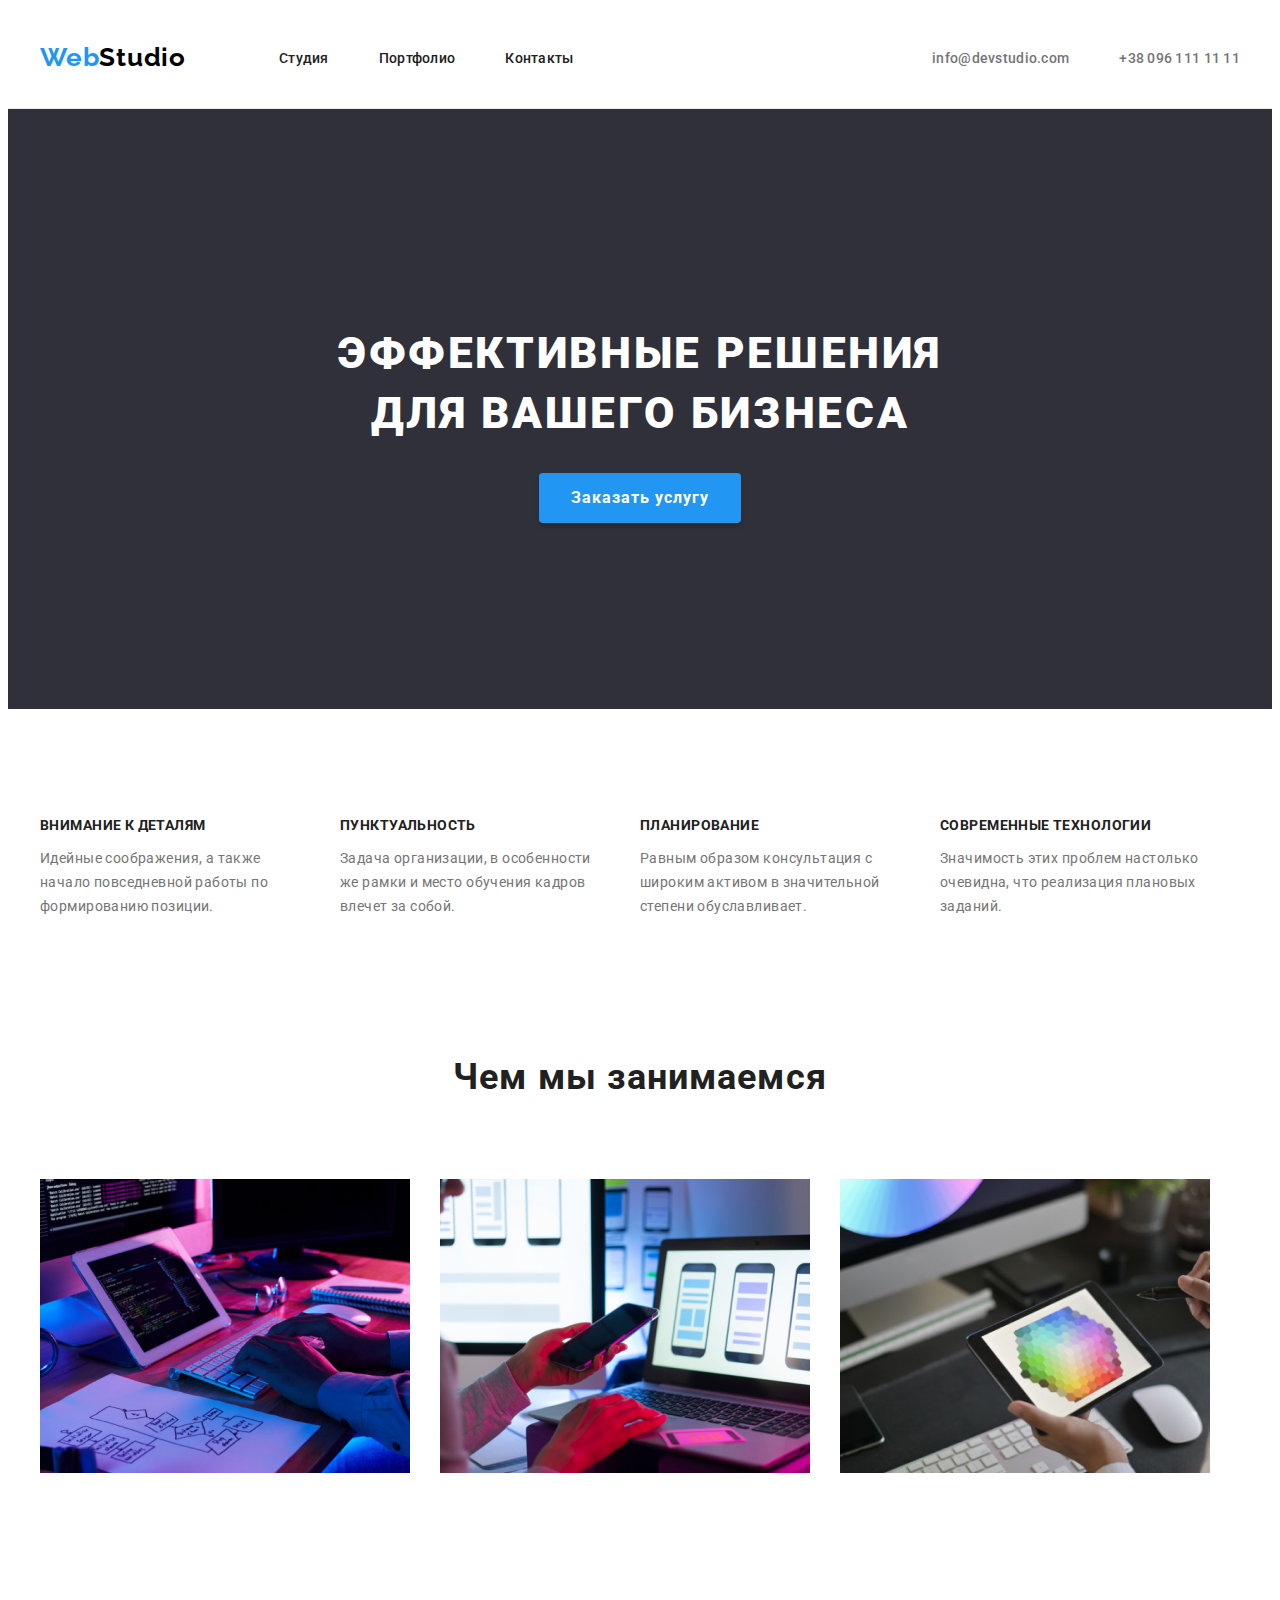
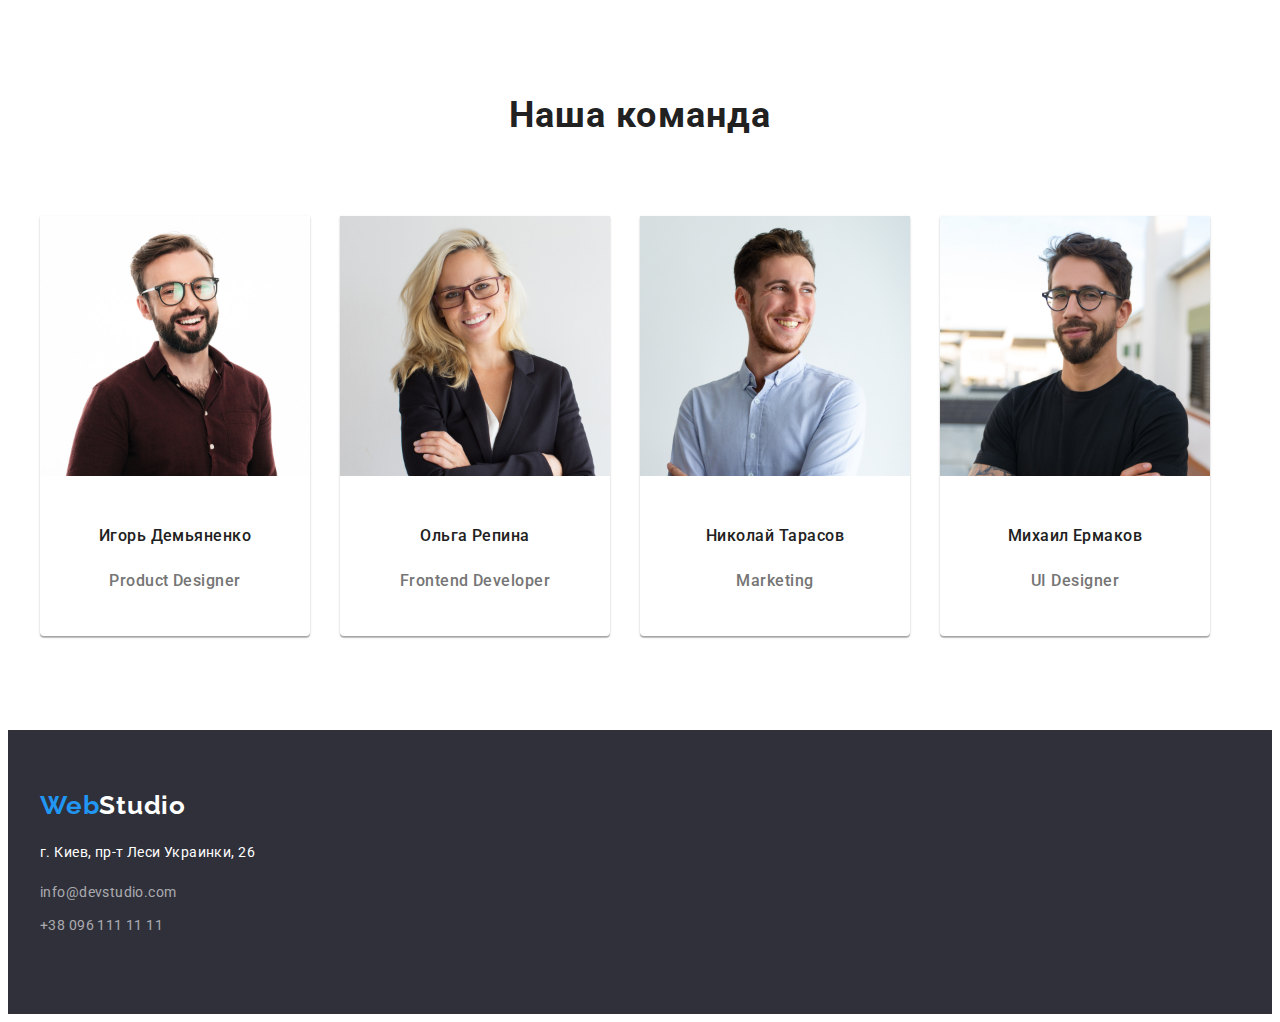
==== commit 30c3115b: "Отработка фидбек по заданию" ====
--- a/index.html
+++ b/index.html
@@ -45,7 +45,7 @@
             </div>
         </section>
         <!--our ptoperties-->
-        <section>
+        <section class="our-properties"> 
             <div class="container">
             <ul class="properties-list list">
                 <li class="properties-list-item">
@@ -68,7 +68,7 @@
             </div>
         </section>
         <!--What we are doing-->
-        <section>
+        <section class="what-we-are-doing">
             <div class="container">
             <h2 class="tittle what-we-are-doing-tittle">Чем мы занимаемся</h2>
             <ul class="what-we-are-doing-list list">
@@ -79,7 +79,7 @@
             </div>
         </section>
         <!--Our team-->
-        <section>
+        <section class="our-team">
             <div class="container">
             <h2 class="tittle our-team-tittle">Наша команда</h2>
             <ul class="our-team-list list">
--- a/style.css
+++ b/style.css
@@ -84,14 +84,15 @@
   color: #2196f3;
 }
 
-.logo {
+.header .container {
+  display: flex;
+  align-items: center;
+}
+
+.header {
   padding-top: 24px;
   padding-bottom: 25px;
-}
-
-.header .container {
-  display: flex;
-  align-items: center;
+  border-bottom: 1px solid #ececec;
 }
 
 .navigation {
@@ -126,11 +127,12 @@
 
 .footer {
   background: #2f303a;
+  padding-top: 60px;
+  padding-bottom: 60px;
 }
 
 .logo-on-black {
   color: #ffffff;
-  padding-top: 60px;
   padding-bottom: 20px;
   display: block;
 }
@@ -172,15 +174,16 @@
   margin-bottom: 9px;
 }
 
-.contacts-footer-item:last-child {
-  padding-bottom: 60px;
-}
-
 /*  END FOOTER */
 
 /* Portfolio page */
 
 /* Portfolio section navigation */
+
+.section-portfolio {
+  padding-top: 94px;
+  padding-bottom: 94px;
+}
 
 .nav-portfolio-btn {
   font-family: Roboto;
@@ -199,7 +202,6 @@
   cursor: pointer;
 
   padding: 6px 22px;
-  margin-top: 94px;
   margin-bottom: 50px;
 }
 
@@ -227,6 +229,10 @@
 
 /* img-links-portfolio */
 
+.project-box {
+  padding: 20px 24px;
+}
+
 .porfolio-img-list {
   display: flex;
   flex-wrap: wrap;
@@ -235,6 +241,9 @@
 
 .portfolio-img-list-item {
   margin: 15px;
+  border: 1px solid #eeeeee;
+  box-sizing: border-box;
+  width: 370px;
 }
 
 .project-tittle {
@@ -249,7 +258,7 @@
 
   color: #212121;
 
-  margin: 20px 24px 4px;
+  margin-bottom: 4px;
 }
 
 .project-mini-desc {
@@ -263,12 +272,6 @@
   letter-spacing: 0.03em;
 
   color: #757575;
-
-  margin: 0 24px 20px;
-}
-
-.section-portfolio {
-  margin-bottom: 94px;
 }
 
 /* End img-links-portfolio */
@@ -340,6 +343,11 @@
 
 /* Properties */
 
+.our-properties {
+  padding-top: 94px;
+  padding-bottom: 94px;
+}
+
 .properties-list {
   display: flex;
   margin: -15px;
@@ -348,8 +356,6 @@
 .properties-list-item {
   margin: 15px;
   width: 270px;
-  padding-top: 94px;
-  padding-bottom: 94px;
 }
 .prop-tittle {
   font-family: Roboto;
@@ -379,6 +385,10 @@
 /* End Properties */
 
 /* What we are doing */
+
+.what-we-are-doing {
+  padding-bottom: 94px;
+}
 
 .what-we-are-doing-list {
   display: flex;
@@ -409,14 +419,18 @@
 
 /* Our team */
 
+.our-team {
+  padding-top: 94px;
+  padding-bottom: 94px;
+}
+
 .our-team-tittle {
-  padding-top: 188px;
   padding-bottom: 50px;
 }
 
 .our-team-list {
   display: flex;
-  margin: -15px -15px 79px -15px;
+  margin: -15px;
 }
 
 .our-team-list-item {
